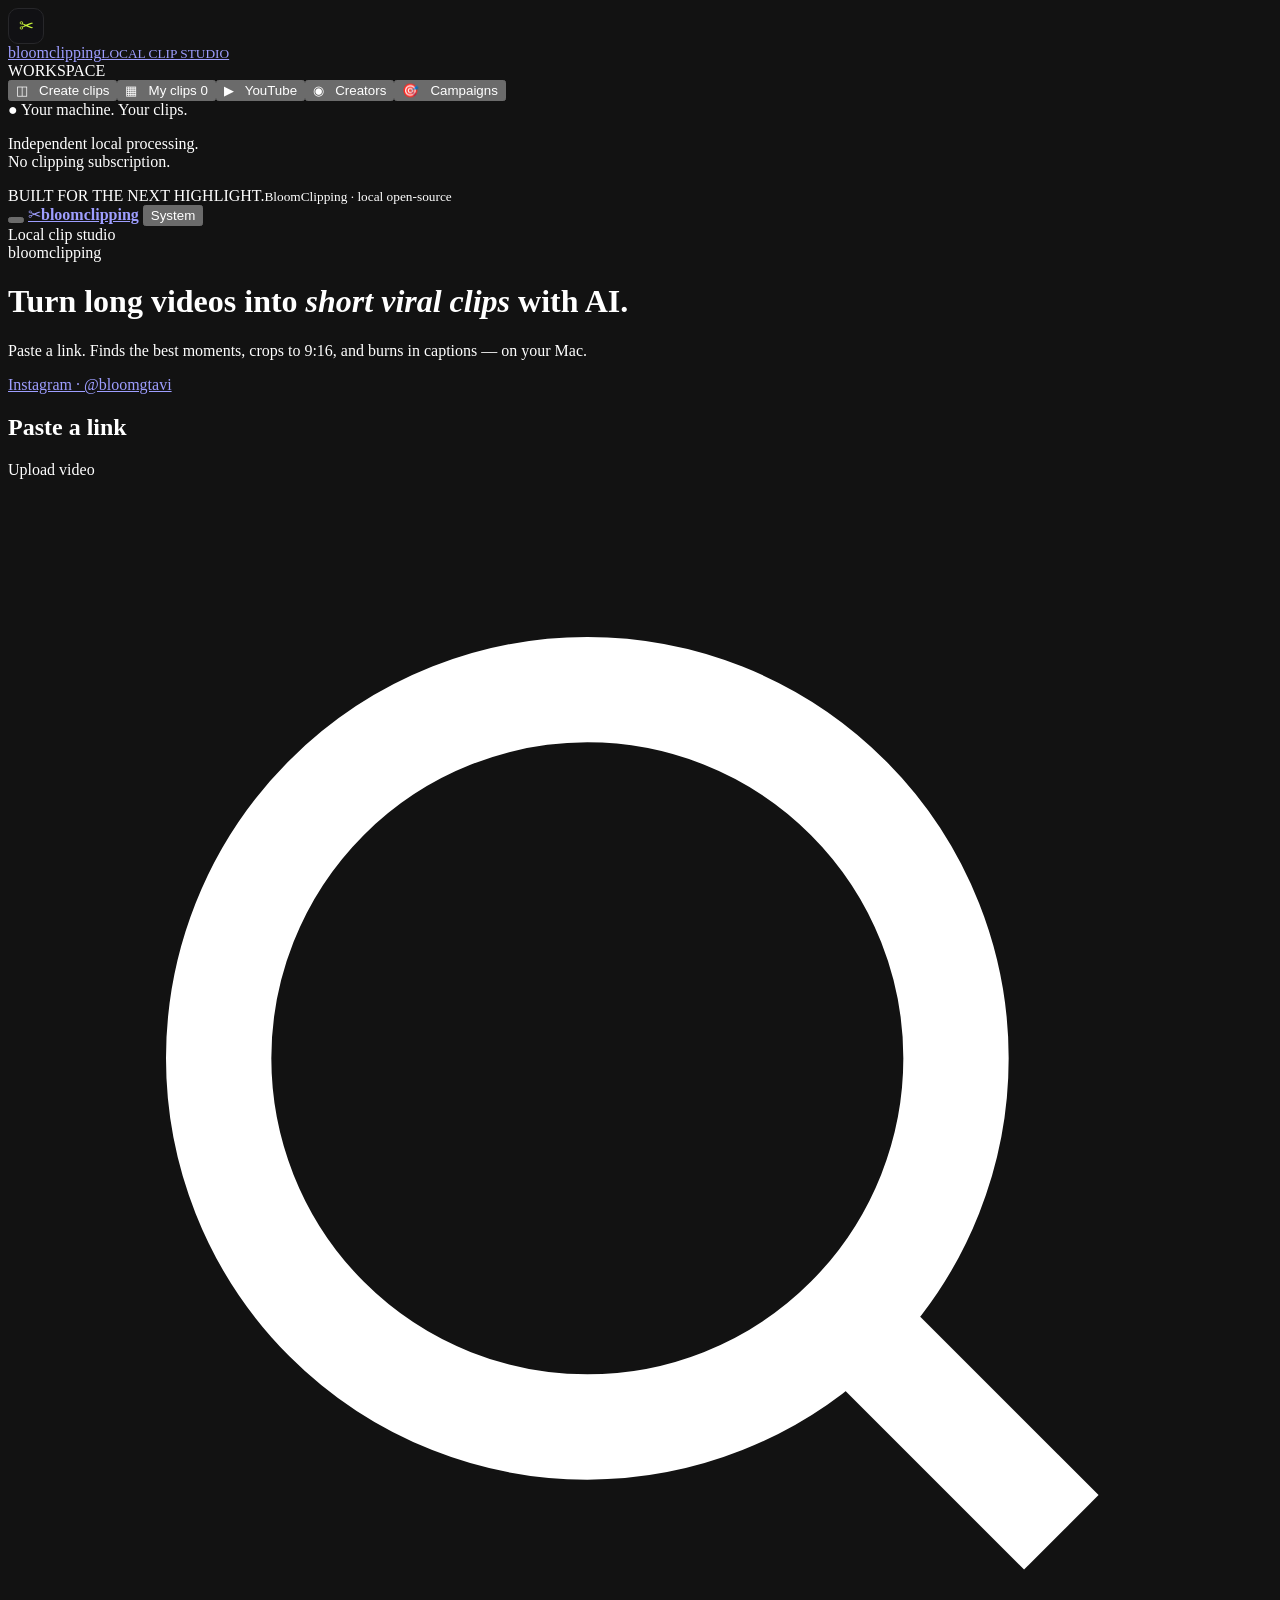
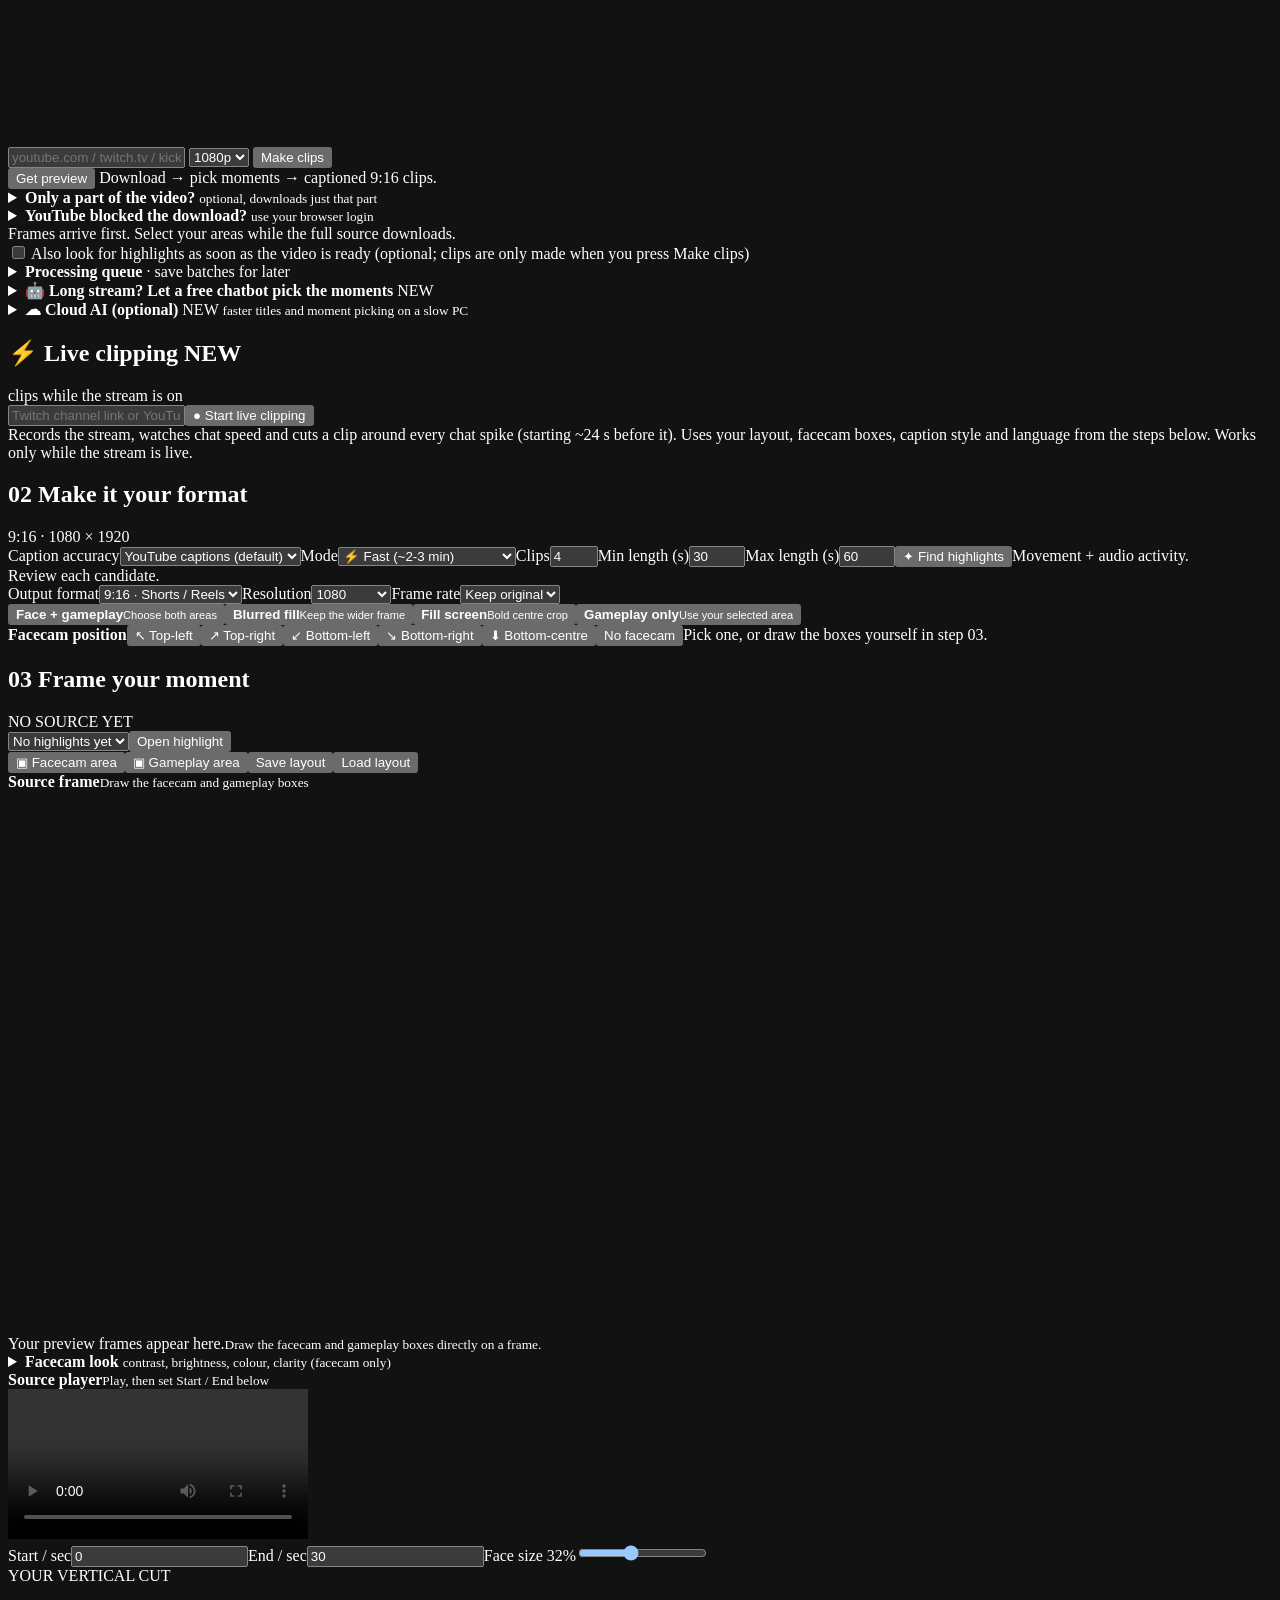
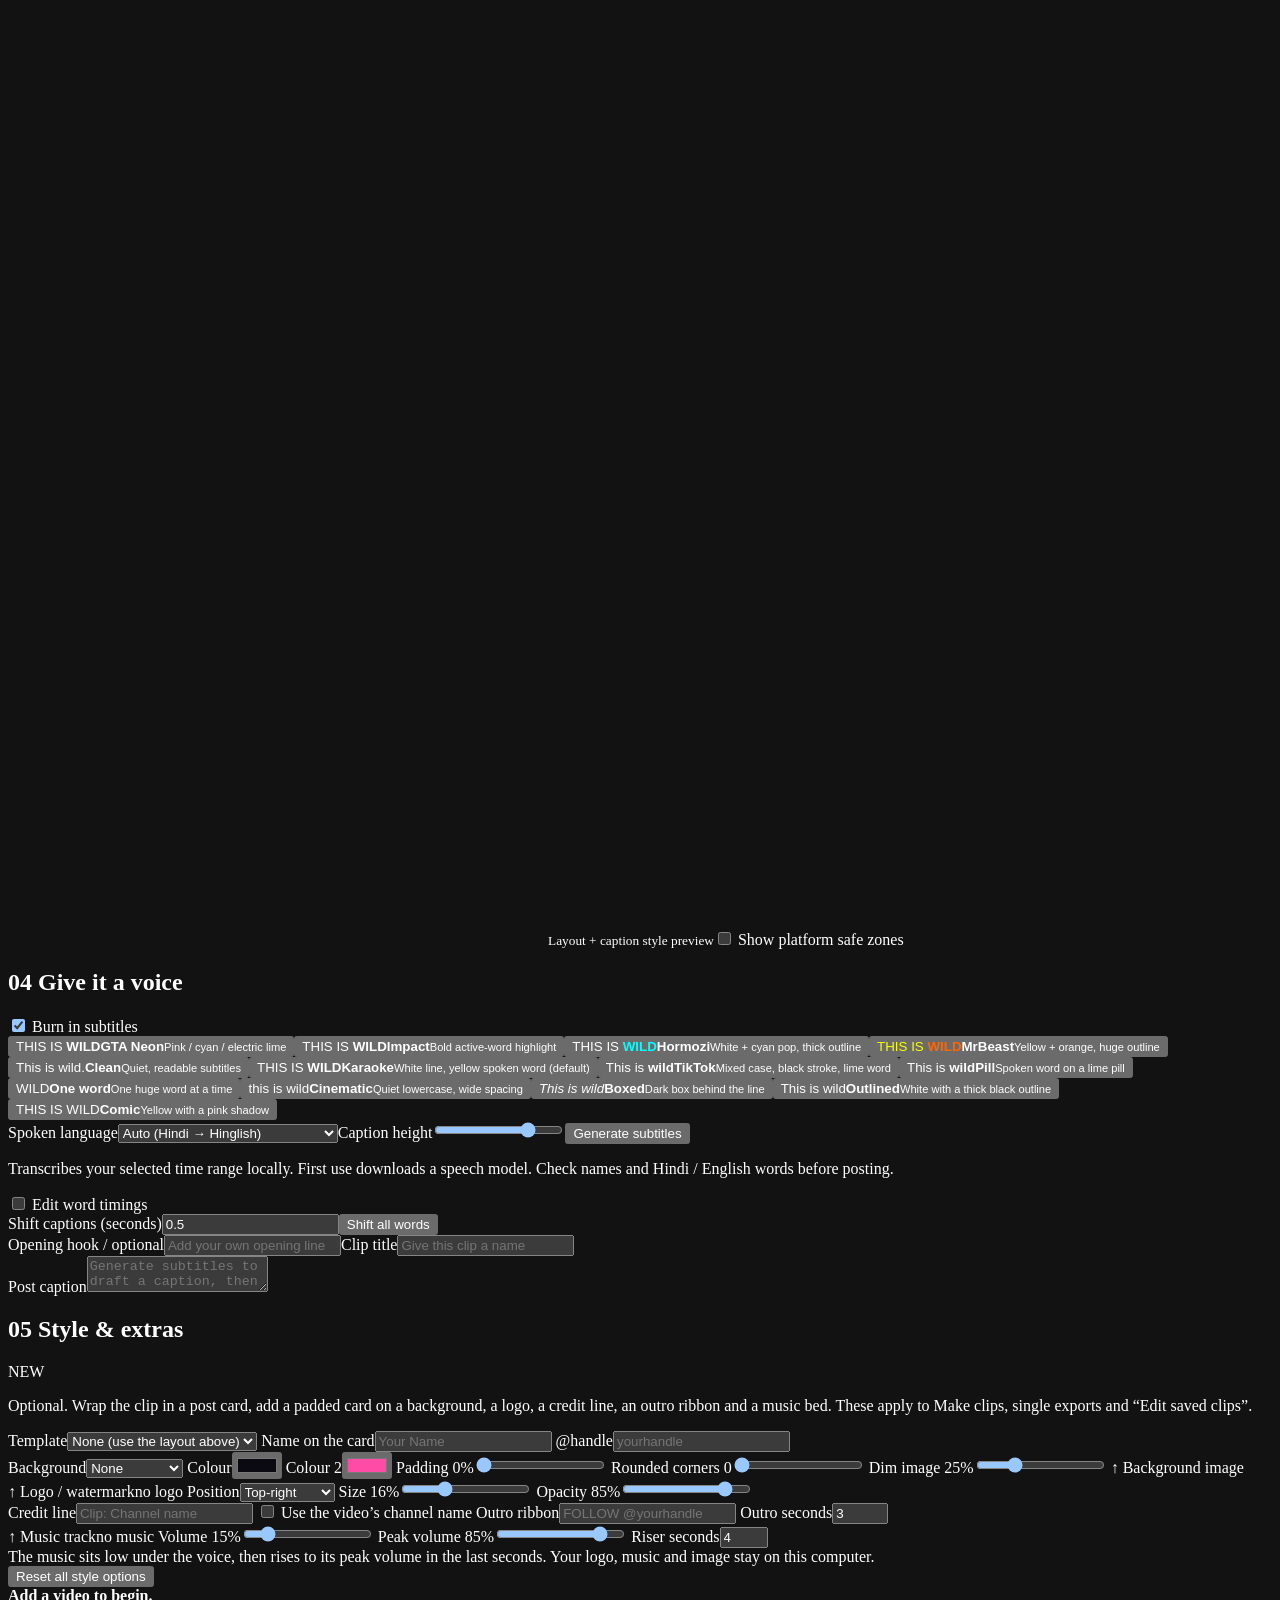
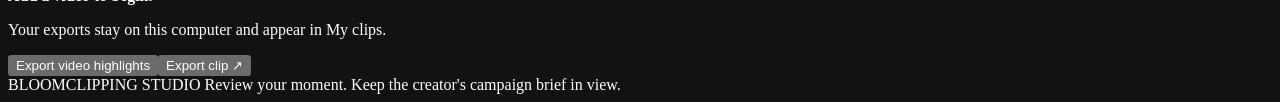
==== index.html @ 0d479e18 "Publish BloomClipping as installable AGPL fork of NeonClipping. Adds one-click/AI install docs, Bloo" ====
<!doctype html><html lang="en"><head><meta charset="utf-8"><meta name="color-scheme" content="dark"><meta name="viewport" content="width=device-width,initial-scale=1"><title>BloomClipping</title><link rel="manifest" href="/app.webmanifest"><meta name="theme-color" content="#b8ff3c"><link rel="stylesheet" href="/assets/style.css?v=20261125-bloom1"><link rel="stylesheet" href="/assets/composer.css?v=20261125-bloom1"><link rel="stylesheet" href="/assets/right-bar.css?v=20261125-bloom1"><link rel="stylesheet" href="/assets/editor.css?v=20261125-bloom1"><link rel="stylesheet" href="/assets/modes.css?v=20261125-bloom1"><link rel="stylesheet" href="/assets/campaigns.css?v=20261125-bloom1"><link rel="stylesheet" href="/assets/youtube-feed.css?v=20261125-bloom1"><link rel="stylesheet" href="/assets/choppity-ui.css?v=20261125-brain4"></head><body>
<div id="nav-backdrop" class="nav-backdrop" hidden></div>
<aside class="sidebar nav-drawer" id="nav-drawer" aria-hidden="true">
<a class="brand" href="/"><span style="display:inline-grid;place-items:center;width:34px;height:34px;border-radius:10px;background:#111114;border:1px solid #27272a;color:#c8f53a;font-size:18px">✂</span> <div>bloomclipping<small>LOCAL CLIP STUDIO</small></div></a><div class="nav-label">WORKSPACE</div><button class="nav active" data-view="editor">◫ &nbsp; Create clips</button><button class="nav" data-view="library">▦ &nbsp; My clips <span id="library-count">0</span></button><button type="button" class="nav" data-view="youtube">&#9654; &nbsp; YouTube <span id="youtube-live-count" hidden></span></button><button type="button" class="nav" data-view="creators">&#9673; &nbsp; Creators</button><button type="button" class="nav" id="side-campaigns" aria-haspopup="dialog">&#127919; &nbsp; Campaigns</button><div class="side-supporters" id="supporters" hidden><div class="nav-label">SUPPORTERS</div><div id="supporters-list" class="supporters-list"></div></div><div class="side-note">● Your machine. Your clips.<p>Independent local processing.<br>No clipping subscription.</p></div><div class="signature">BUILT FOR THE NEXT HIGHLIGHT.<small>BloomClipping · local open-source</small></div>
</aside>
<header class="topbar" id="topbar">
  <button type="button" class="menu-btn" id="menu-btn" aria-label="Open menu" aria-controls="nav-drawer" aria-expanded="false">
    <span></span><span></span><span></span>
  </button>
  <a class="top-brand" href="/"><span class="top-mark">✂</span><b>bloomclipping</b></a>
  <button type="button" class="status-pill" id="status-pill" title="System status">System</button>
</header>
<main><header>
  <div class="eyebrow">Local clip studio</div>
  <div class="brand-hero">bloomclipping</div>
  <div class="top"><h1>Turn long videos into <em>short viral clips</em> with AI.</h1></div>
  <p class="hero-lead">Paste a link. Finds the best moments, crops to 9:16, and burns in captions — on your Mac.</p>
  <a class="ig-handle" href="https://instagram.com/bloomgtavi" target="_blank" rel="noopener noreferrer" aria-label="Instagram @bloomgtavi">Instagram · @bloomgtavi</a>
</header><div class="readiness" id="readiness" role="status" aria-label="System check" hidden></div><section id="editor-view">
<section class="panel import-panel">
<div class="section-head"><h2>Paste a link</h2><label class="upload">Upload video<input id="file" type="file" accept="video/*" hidden></label></div>
<div class="search-rail" role="search">
  <span class="search-ic" aria-hidden="true"><svg viewBox="0 0 24 24" fill="none" stroke="currentColor" stroke-width="2"><circle cx="11" cy="11" r="7"/><path d="M20 20l-3.5-3.5"/></svg></span>
  <input id="url" type="url" placeholder="youtube.com / twitch.tv / kick.com" aria-label="Video link">
  <label class="srcq-chip" title="Download quality"><select id="srcq" aria-label="Download quality"><option value="1080" selected>1080p</option><option value="2160">4K</option><option value="1440">1440p</option><option value="720">720p</option><option value="480">480p</option><option value="360">360p</option></select></label>
  <button class="primary make" id="make">Make clips</button>
</div>
<div class="search-actions">
  <button class="ghost" id="link" type="button">Get preview</button>
  <button id="resume-make" class="secondary" hidden>Resume interrupted batch</button>
  <span class="muted">Download → pick moments → captioned 9:16 clips.</span>
</div>
<div class="make-row" hidden><span class="muted"></span></div><div id="make-results" hidden><div class="progress-track"><div id="make-progress"></div></div><b id="make-status"></b><div id="make-steps"></div><div id="make-overview" class="result-overview" hidden></div><div id="make-grid" class="make-grid"></div></div><details class="lite" id="part-pick"><summary><b>Only a part of the video?</b> <small>optional, downloads just that part</small></summary><div class="controls"><label>From (h:mm:ss)<input id="part-start" type="text" placeholder="0:00:00" inputmode="numeric"></label><label>To (h:mm:ss)<input id="part-end" type="text" placeholder="0:30:00" inputmode="numeric"></label></div><p class="muted">Leave empty to use the whole video. Up to 2 hours at once. Short videos download fast; a part cut from a long video is fetched at about real-time speed (a 30-minute part takes roughly 15 to 20 minutes), so pick only what you need.</p></details><details class="lite" id="yt-login"><summary><b>YouTube blocked the download?</b> <small>use your browser login</small></summary><p class="muted">Sign in to YouTube in your browser, close it, choose it here and press Save, then try again. Firefox works most reliably.</p><div class="controls"><label>Browser<select id="yt-browser"><option value="">Off</option><option value="firefox">Firefox</option><option value="edge">Edge</option><option value="chrome">Chrome</option><option value="brave">Brave</option><option value="opera">Opera</option><option value="vivaldi">Vivaldi</option></select></label><button class="secondary" id="yt-save" type="button">Save</button><span class="muted" id="yt-note"></span></div></details><div class="import-note" id="link-status" role="status">Frames arrive first. Select your areas while the full source downloads.</div><div id="range-pick" class="range-pick" hidden><b id="range-title">Long video</b><p class="muted" id="range-text"></p><div class="controls"><label>From (h:mm:ss)<input id="range-start" type="text" value="0:00:00" inputmode="numeric"></label><label>To (h:mm:ss)<input id="range-end" type="text" value="0:30:00" inputmode="numeric"></label><button class="primary" id="range-go">Import this part ↗</button></div></div><div class="progress-track" hidden id="progress-wrap"><div id="progress"></div></div><div id="frames" class="frames"></div><label class="toggle" style="margin-top:12px"><input id="auto-analyze" type="checkbox"> Also look for highlights as soon as the video is ready (optional; clips are only made when you press Make clips)</label></section><details class="panel" id="queue-panel"><summary><b>Processing queue</b> · save batches for later</summary><p class="muted">Queue video links, pause waiting work, or retry an interrupted job. Running work is kept safe.</p><label>Video links, one per line<textarea id="queue-urls" rows="3" placeholder="https://www.youtube.com/watch?v=..."></textarea></label><div class="controls"><label>Start after (optional)<input id="queue-time" type="datetime-local"></label><button class="secondary" id="queue-add">Add videos to queue</button><button id="queue-pause">Pause queue</button><button id="queue-refresh">Refresh queue</button></div><div id="queue-list"></div></details>
<details class="panel" id="ai-panel"><summary><b>🤖 Long stream? Let a free chatbot pick the moments</b> <span class="pill">NEW</span></summary>
<p class="muted">A chatbot given a 9-hour transcript only really reads the start. So: split the transcript into small parts, paste each part into any free chatbot (Gemini, ChatGPT, Claude…), paste its answers back here, and BloomClipping downloads only those sections and makes the clips. Needs a YouTube video with captions. Nothing is sent anywhere by BloomClipping.</p>
<div class="url-row"><input id="ai-url" type="text" placeholder="YouTube video link (a finished stream or video)"><button class="primary" id="ai-split">1 · Split into parts</button></div>
<div class="controls"><label>Parts (blank = automatic)<input id="ai-parts" type="number" min="1" max="40" placeholder="auto"></label><label>Moments per part<input id="ai-per" type="number" min="1" max="10" value="3"></label></div>
<div class="muted" id="ai-status"></div>
<div id="ai-list"></div>
<h3 style="margin-top:16px">2 · Paste the chatbot answers (all parts together is fine)</h3>
<textarea id="ai-answers" rows="6" placeholder='[{"start":"00:12:30","end":"00:13:10","title":"Plane crash","hook":"bhai plane gir gaya"}] … or lines like 12:30-13:10 Plane crash'></textarea>
<div class="controls"><button class="secondary" id="ai-read">Read the answers</button><button class="primary" id="ai-make" disabled>3 · Make clips from these moments</button></div>
<div id="ai-moments"></div></details>
<details class="panel" id="llm-panel"><summary><b>☁ Cloud AI (optional)</b> <span class="pill">NEW</span> <small>faster titles and moment picking on a slow PC</small></summary>
<p class="muted">Use any OpenAI-compatible provider (Groq, OpenRouter, Gemini, OpenAI, LM Studio). When this is on, only the <b>text</b> of a candidate clip (its transcript lines) is sent to your provider. Your video, audio and frames never leave this PC. The key stays in <code>data/llm.json</code> on this computer. Off by default.</p>
<div class="controls"><label>Provider<select id="llm-preset"><option value="">Custom</option></select></label>
<label>Address<input id="llm-url" type="text" placeholder="https://api.groq.com/openai/v1"></label>
<label>Model<input id="llm-model" type="text" placeholder="llama-3.3-70b-versatile"></label>
<label>API key<input id="llm-key" type="password" autocomplete="off" placeholder="paste key (kept hidden)"></label></div>
<div class="controls"><label class="check"><input id="llm-on" type="checkbox"> Use Cloud AI instead of Ollama</label>
<button class="primary" id="llm-save" type="button">Save</button><button class="secondary" id="llm-test" type="button">Test connection</button><button class="secondary" id="llm-forget" type="button">Forget key</button>
<span class="muted" id="llm-note"></span></div></details>

<section class="panel live-panel" id="live-panel"><div class="section-head"><h2>⚡ Live clipping <span class="pill">NEW</span></h2><span class="muted">clips while the stream is on</span></div><div class="url-row"><input id="live-url" type="text" placeholder="Twitch channel link or YouTube Live link"><button class="primary" id="live-start">● Start live clipping</button></div><div class="import-note">Records the stream, watches chat speed and cuts a clip around every chat spike (starting ~24 s before it). Uses your layout, facecam boxes, caption style and language from the steps below. Works only while the stream is live.</div><div id="live-box" hidden><div class="live-stats" id="live-stats"></div><div class="live-actions"><button class="secondary" id="live-now">✂ Clip the last 30 s now</button><button class="secondary" id="live-stop">■ Stop</button></div><div id="live-grid" class="make-grid"></div></div></section>
<section class="panel"><div class="section-head"><h2><span class="step">02</span> Make it your format</h2><span class="muted">9:16 · 1080 × 1920</span></div><div class="controls"><label>Caption accuracy<select id="accurate"><option value="fast" selected>YouTube captions (default)</option><option value="best">Best Hindi: large-v3 (slow)</option></select></label><label>Mode<select id="mode"><option value="fast">⚡ Fast (~2-3 min)</option><option value="deep">🔬 Deep (slower, smarter)</option></select></label><label>Clips<input id="count" type="number" min="1" max="12" value="4"></label><label>Min length (s)<input id="minlen" type="number" min="5" max="120" value="30"></label><label>Max length (s)<input id="length" type="number" min="10" max="180" value="60"></label><button class="secondary" id="analyze">✦ Find highlights</button><span class="muted">Movement + audio activity.<br>Review each candidate.</span></div><div class="controls output-controls"><label>Output format<select id="aspect"><option value="vertical">9:16 · Shorts / Reels</option><option value="square">1:1 · Square</option><option value="portrait">4:5 · Feed</option><option value="threefour">3:4 · Portrait</option><option value="landscape">16:9 · YouTube</option></select></label><label>Resolution<select id="resolution"><option value="720">720</option><option value="1080" selected>1080</option><option value="2160">2160 · 4K</option></select></label><label>Frame rate<select id="fps"><option value="0">Keep original</option><option value="24">24 fps</option><option value="30">30 fps</option><option value="60">60 fps</option></select></label></div><div class="layout-grid" id="layouts"><button class="choice active" data-layout="stack"><span class="mini stack-mini"><i></i><i></i></span><b>Face + gameplay</b><small>Choose both areas</small></button><button class="choice" data-layout="blur"><span class="mini blur-mini"><i></i></span><b>Blurred fill</b><small>Keep the wider frame</small></button><button class="choice" data-layout="fill"><span class="mini fill-mini"><i></i></span><b>Fill screen</b><small>Bold centre crop</small></button><button class="choice" data-layout="game"><span class="mini game-mini"><i></i></span><b>Gameplay only</b><small>Use your selected area</small></button></div><div class="preset-row"><b>Facecam position</b><button class="chip" data-preset="tl">↖ Top-left</button><button class="chip" data-preset="tr">↗ Top-right</button><button class="chip" data-preset="bl">↙ Bottom-left</button><button class="chip" data-preset="br">↘ Bottom-right</button><button class="chip" data-preset="bc">⬇ Bottom-centre</button><button class="chip" data-preset="none">No facecam</button><span class="muted" id="preset-note">Pick one, or draw the boxes yourself in step 03.</span></div></section>
<section class="panel"><div class="section-head"><h2><span class="step">03</span> Frame your moment</h2><span class="pill" id="source-mode">NO SOURCE YET</span></div><div class="candidate-row"><select id="recent"><option>No highlights yet</option></select><button id="import">Open highlight</button></div><div class="workspace"><div class="source-side"><div class="toolbar"><button id="cam" class="active">▣ Facecam area</button><button id="game">▣ Gameplay area</button><button id="save">Save layout</button><button id="load">Load layout</button></div><div class="side-head"><b>Source frame</b><small>Draw the facecam and gameplay boxes</small></div><div class="canvas-wrap"><canvas id="source" width="960" height="540"></canvas><div id="empty-source">Your preview frames appear here.<small>Draw the facecam and gameplay boxes directly on a frame.</small></div></div><details class="cam-look" id="cam-look"><summary><b>Facecam look</b> <small>contrast, brightness, colour, clarity (facecam only)</small></summary><div class="controls"><label>Contrast <output id="cam-contrast-o">1.00</output><input id="cam-contrast" type="range" min="0.5" max="2" step="0.05" value="1"></label><label>Brightness <output id="cam-brightness-o">0.00</output><input id="cam-brightness" type="range" min="-0.3" max="0.3" step="0.02" value="0"></label><label>Colour <output id="cam-saturation-o">1.00</output><input id="cam-saturation" type="range" min="0" max="2" step="0.05" value="1"></label><label>Clarity <output id="cam-clarity-o">0.00</output><input id="cam-clarity" type="range" min="0" max="1.5" step="0.05" value="0"></label><button class="secondary" id="cam-reset" type="button">Reset</button></div></details><div class="player-card"><div class="player-head"><b>Source player</b><small>Play, then set Start / End below</small></div><video id="video" controls preload="metadata"></video><div class="range-row"><label>Start / sec<input id="start" type="number" value="0" min="0" step=".1"></label><label>End / sec<input id="end" type="number" value="30" min="0" step=".1"></label><label id="height-control">Face size <span id="height-value">32%</span><input id="top" type="range" min="20" max="50" value="32"></label></div></div></div><aside class="preview-side"><div class="eyebrow">YOUR VERTICAL CUT</div><canvas id="preview" width="540" height="960"></canvas><small>Layout + caption style preview</small><label class="toggle"><input id="safe-zones" type="checkbox"> Show platform safe zones</label></aside></div></section>
<section class="panel"><div class="section-head"><h2><span class="step">04</span> Give it a voice</h2><label class="toggle"><input id="captions" type="checkbox" checked> Burn in subtitles</label></div><div class="caption-styles"><button class="caption-choice gta" data-style="gta"><span>THIS IS <strong>WILD</strong></span><b>GTA Neon</b><small>Pink / cyan / electric lime</small></button><button class="caption-choice bold" data-style="bold"><span>THIS IS <strong>WILD</strong></span><b>Impact</b><small>Bold active-word highlight</small></button><button class="caption-choice hormozi" data-style="hormozi"><span>THIS IS <strong style="color:#00ffff">WILD</strong></span><b>Hormozi</b><small>White + cyan pop, thick outline</small></button><button class="caption-choice mrbeast" data-style="mrbeast"><span style="color:#ffff00">THIS IS <strong style="color:#ff6600">WILD</strong></span><b>MrBeast</b><small>Yellow + orange, huge outline</small></button><button class="caption-choice clean" data-style="clean"><span>This is wild.</span><b>Clean</b><small>Quiet, readable subtitles</small></button><button class="caption-choice active cs-karaoke" data-style="karaoke"><span>THIS IS <strong>WILD</strong></span><b>Karaoke</b><small>White line, yellow spoken word (default)</small></button><button class="caption-choice cs-tiktok" data-style="tiktok"><span>This is <strong>wild</strong></span><b>TikTok</b><small>Mixed case, black stroke, lime word</small></button><button class="caption-choice cs-pill" data-style="pill"><span>This is <strong>wild</strong></span><b>Pill</b><small>Spoken word on a lime pill</small></button><button class="caption-choice cs-oneword" data-style="oneword"><span>WILD</span><b>One word</b><small>One huge word at a time</small></button><button class="caption-choice cs-cine" data-style="cine"><span>this is wild</span><b>Cinematic</b><small>Quiet lowercase, wide spacing</small></button><button class="caption-choice cs-boxed" data-style="boxed"><span><em>This is wild</em></span><b>Boxed</b><small>Dark box behind the line</small></button><button class="caption-choice cs-outlined" data-style="outlined"><span>This is wild</span><b>Outlined</b><small>White with a thick black outline</small></button><button class="caption-choice cs-comic" data-style="comic"><span>THIS IS WILD</span><b>Comic</b><small>Yellow with a pink shadow</small></button></div><div class="controls"><label>Spoken language<select id="language"><option value="">Auto (Hindi → Hinglish)</option><option value="hinglish">Hinglish (Hindi in English letters)</option><option value="hi">हिंदी (Devanagari)</option><option value="en">English</option><optgroup label="More languages (captions use your installed fonts)"><option value="ur">Urdu · اردو</option><option value="bn">Bengali · বাংলা</option><option value="ta">Tamil · தமிழ்</option><option value="te">Telugu · తెలుగు</option><option value="mr">Marathi · मराठी</option><option value="gu">Gujarati · ગુજરાતી</option><option value="kn">Kannada · ಕನ್ನಡ</option><option value="ml">Malayalam · മലയാളം</option><option value="pa">Punjabi · ਪੰਜਾਬੀ</option><option value="ne">Nepali · नेपाली</option><option value="si">Sinhala · සිංහල</option><option value="ar">Arabic · العربية</option><option value="fa">Persian · فارسی</option><option value="he">Hebrew · עברית</option><option value="tr">Turkish · Türkçe</option><option value="ru">Russian · Русский</option><option value="uk">Ukrainian · Українська</option><option value="pl">Polish · Polski</option><option value="cs">Czech · Čeština</option><option value="sk">Slovak · Slovenčina</option><option value="hu">Hungarian · Magyar</option><option value="ro">Romanian · Română</option><option value="bg">Bulgarian · Български</option><option value="sr">Serbian · Српски</option><option value="hr">Croatian · Hrvatski</option><option value="el">Greek · Ελληνικά</option><option value="de">German · Deutsch</option><option value="fr">French · Français</option><option value="es">Spanish · Español</option><option value="pt">Portuguese · Português</option><option value="it">Italian · Italiano</option><option value="nl">Dutch · Nederlands</option><option value="ca">Catalan · Català</option><option value="sv">Swedish · Svenska</option><option value="da">Danish · Dansk</option><option value="no">Norwegian · Norsk</option><option value="fi">Finnish · Suomi</option><option value="is">Icelandic · Íslenska</option><option value="id">Indonesian · Bahasa Indonesia</option><option value="ms">Malay · Bahasa Melayu</option><option value="tl">Filipino · Tagalog</option><option value="vi">Vietnamese · Tiếng Việt</option><option value="th">Thai · ไทย</option><option value="zh">Chinese · 中文</option><option value="ja">Japanese · 日本語</option><option value="ko">Korean · 한국어</option><option value="sw">Swahili · Kiswahili</option><option value="af">Afrikaans · Afrikaans</option><option value="am">Amharic · አማርኛ</option><option value="az">Azerbaijani · Azərbaycan</option></optgroup></select></label><label>Caption height<input id="caption-y" type="range" min="500" max="1750" value="1450"></label><button id="transcribe" class="secondary">Generate subtitles</button></div><p class="muted">Transcribes your selected time range locally. First use downloads a speech model. Check names and Hindi / English words before posting.</p><label class="toggle"><input id="timing-editor" type="checkbox"> Edit word timings</label><div class="controls"><label>Shift captions (seconds)<input id="caption-shift" type="number" step="0.1" value="0.5"></label><button id="shift-captions">Shift all words</button></div><div id="words" class="word-editor"></div><div class="copy-grid"><label>Opening hook / optional<input id="hook" placeholder="Add your own opening line" maxlength="65"></label><label>Clip title<input id="clip-title" placeholder="Give this clip a name"></label></div><label>Post caption<textarea id="post-caption" rows="2" placeholder="Generate subtitles to draft a caption, then edit it in your voice."></textarea></label></section>
<section class="panel" id="style-panel"><div class="section-head"><h2><span class="step">05</span> Style &amp; extras</h2><span class="pill">NEW</span></div>
<p class="muted">Optional. Wrap the clip in a post card, add a padded card on a background, a logo, a credit line, an outro ribbon and a music bed. These apply to Make clips, single exports and “Edit saved clips”.</p>
<div class="controls">
<label>Template<select id="st-template"><option value="none">None (use the layout above)</option><option value="x_light">X post · light</option><option value="x_dark">X post · dark</option><option value="tiktok_hook">TikTok hook</option><option value="breaking_news">Breaking news</option></select></label>
<label>Name on the card<input id="st-tpl-name" type="text" maxlength="28" placeholder="Your Name"></label>
<label>@handle<input id="st-tpl-handle" type="text" maxlength="28" placeholder="yourhandle"></label>
</div>
<div class="controls">
<label>Background<select id="st-bg-mode"><option value="none">None</option><option value="blur">Blurred copy</option><option value="color">Colour</option><option value="gradient">Gradient</option><option value="image">My image</option></select></label>
<label>Colour<input id="st-bg-color" type="color" value="#0b0912"></label>
<label>Colour 2<input id="st-bg-color2" type="color" value="#ff4ba5"></label>
<label><span>Padding <output id="st-padding-o">0</output>%</span><input id="st-padding" type="range" min="0" max="25" value="0"></label>
<label><span>Rounded corners <output id="st-radius-o">0</output></span><input id="st-radius" type="range" min="0" max="80" value="0"></label>
<label><span>Dim image <output id="st-dim-o">25</output>%</span><input id="st-bg-dim" type="range" min="0" max="90" value="25"></label>
<label class="upload">↑ Background image<input id="st-bg-file" type="file" accept="image/*" hidden></label><span class="muted" id="st-bg-name"></span>
</div>
<div class="controls">
<label class="upload">↑ Logo / watermark<input id="st-wm-file" type="file" accept="image/*" hidden></label><span class="muted" id="st-wm-name">no logo</span>
<label>Position<select id="st-wm-pos"><option value="tr">Top-right</option><option value="tl">Top-left</option><option value="br">Bottom-right</option><option value="bl">Bottom-left</option></select></label>
<label><span>Size <output id="st-wm-size-o">16</output>%</span><input id="st-wm-size" type="range" min="5" max="40" value="16"></label>
<label><span>Opacity <output id="st-wm-op-o">85</output>%</span><input id="st-wm-opacity" type="range" min="10" max="100" value="85"></label>
</div>
<div class="controls">
<label>Credit line<input id="st-credit" type="text" maxlength="60" placeholder="Clip: Channel name"></label>
<label class="check"><input id="st-credit-auto" type="checkbox"> Use the video’s channel name</label>
<label>Outro ribbon<input id="st-outro" type="text" maxlength="40" placeholder="FOLLOW @yourhandle"></label>
<label>Outro seconds<input id="st-outro-sec" type="number" min="1.5" max="8" step=".5" value="3"></label>
</div>
<div class="controls">
<label class="upload">↑ Music track<input id="st-music-file" type="file" accept="audio/*" hidden></label><span class="muted" id="st-music-name">no music</span>
<label><span>Volume <output id="st-mv-o">15</output>%</span><input id="st-music-vol" type="range" min="0" max="100" value="15"></label>
<label><span>Peak volume <output id="st-mp-o">85</output>%</span><input id="st-music-peak" type="range" min="0" max="100" value="85"></label>
<label>Riser seconds<input id="st-music-riser" type="number" min="1" max="15" step="1" value="4"></label>
</div>
<div class="import-note">The music sits low under the voice, then rises to its peak volume in the last seconds. Your logo, music and image stay on this computer.</div>
<div class="controls"><button class="secondary" id="st-reset">Reset all style options</button></div></section>
<section class="panel" id="saved-edit" hidden><h2>Edit saved clips</h2><h3 style="margin-top:18px">Speaker position &amp; shape · 11 layouts</h3><div id="edit-layouts" class="layout-grid"></div><label>Speaker size<input id="edit-top" type="range" min="20" max="50" value="32"></label><p class="muted">Reuse the saved video, selected moments and subtitle timings. Only the final MP4 is exported again. <b>To cut the clip shorter</b> (for example to remove a spoken part), change <b>Start / End</b> above and press <b>Only this clip</b>; the subtitles move with the cut. Each clip keeps its own transcript.</p><div class="controls" style="margin-top:14px"><button class="primary" id="apply-video">Apply to all clips of this video</button><button class="secondary" id="apply-one">Only this clip</button><button id="download-bundle">Download video’s clips ZIP</button><a id="bundle-link" hidden download>Download ZIP</a></div></section><section class="export-bar"><div><b id="status" role="status">Add a video to begin.</b><p id="detail">Your exports stay on this computer and appear in My clips.</p></div><button id="batch">Export video highlights</button><button class="primary" id="export">Export clip ↗</button><a id="download" class="download" hidden download="neoncut-clip.mp4">↓ Download MP4</a><a id="srt" hidden>↓ Subtitles SRT</a><a id="vtt" hidden>↓ WebVTT</a></section></section>
<section id="library-view" hidden><section class="library-heading"><h2>Your clips, <em>ready to go.</em></h2><button id="refresh-library">Refresh library</button></section><p class="muted">Finished exports stay in the studio's data folder. Download an MP4 to keep or share it.</p><details class="panel" id="timeline-studio"><summary><b>Timeline studio</b> · assemble a cut</summary>
<div class="controls"><label>Source<select id="studio-source"></select></label><button id="studio-refresh">Refresh sources</button><button id="studio-add">Add to timeline</button></div>
<label>Add local B-roll or another source<input type="file" id="studio-file" accept="video/*"></label><div class="controls"><label>Pexels B-roll search<input id="studio-stock-query" maxlength="120"></label><button id="studio-search">Search footage</button></div><div id="studio-stock"></div><div id="studio-monitor" style="position:relative;width:min(100%,202.5px);aspect-ratio:9/16;max-height:360px;margin:12px auto;overflow:hidden;background:#151515"><video id="studio-player" playsinline style="position:absolute;max-width:none;max-height:none"></video><video id="studio-overlay" playsinline muted hidden style="position:absolute;max-width:none;max-height:none"></video></div><label>Segment playhead<input id="studio-seek" type="range" step="0.01" value="0"></label><div class="controls"><button id="studio-play">Play segment</button><button id="studio-split">Split at playhead</button></div><div id="studio-cuts"></div><div class="controls"><button id="studio-undo">Undo</button><button id="studio-redo">Redo</button></div>
<div class="controls"><label>Workflow<select id="studio-mode"><option value="edit">Edit by instruction</option><option value="series">Numbered series</option><option value="topic">Topic picks</option><option value="recap">Recap</option><option value="trailer">Trailer</option><option value="speaker">Track interview speaker (visual estimate)</option><option value="filler">Remove spoken um / uh</option><option value="beats">Emphasize dialogue beats</option></select></label><label>Instruction or topic<input id="studio-prompt" maxlength="600"></label><button id="studio-transcript">Prepare transcript</button><button id="studio-plan">Plan selected segment</button></div>
<p class="muted">AI workflows send the selected transcript and instruction to your configured text model. For B-roll, select a second source before planning.</p><label>Music bed (ducks under speech)<input type="file" id="studio-music" accept="audio/*"></label><button id="studio-clear-music">Remove music</button><label>Export title<input id="studio-title" value="Timeline edit" maxlength="150"></label><div class="controls"><button id="studio-export" class="primary">Render and review MP4</button><button id="studio-parts">Export segments as numbered parts</button></div><p role="status" id="studio-note"></p><div id="studio-results"></div></details><details class="panel" id="social-panel"><summary><b>Publish a clip</b> · connected accounts</summary>
<p class="muted">Connect through your platform developer app. Credentials are kept on this computer. Scheduled posts run when BloomClipping and its queue are running.</p>
<div class="controls"><label>Export<select id="social-clip"></select></label><label>Platform<select id="social-platform"><option value="youtube">YouTube</option><option value="instagram">Instagram</option><option value="tiktok">TikTok</option></select></label><button id="social-connect">Connect account</button><button id="social-account">Check account</button><span id="social-name"></span></div>
<details><summary>Finish a custom redirect or disconnect</summary><label>Returned callback URL<input type="password" id="social-callback" autocomplete="off"></label><button id="social-finish">Finish connection</button><button id="social-disconnect">Forget saved connection</button></details><label>Title or caption<input id="social-title" maxlength="2200"></label><div class="controls"><label>Visibility<select id="social-privacy"></select></label><label>Schedule (local time, optional)<input type="datetime-local" id="social-when"></label></div>
<label hidden id="social-ig">HTTPS URL of this exact Reel<input id="social-url" type="url"></label><div hidden id="social-tt"><label><input id="social-brand" type="checkbox">Promotes my brand</label><label><input id="social-paid" type="checkbox">Paid partnership</label><p>Comments, duets and stitches are disabled for this upload.</p></div>
<div class="controls"><label>Minutes between posts<input id="social-gap" type="number" min="0" max="1440" step="1" value="0"></label><label>Daily post limit (0 = off)<input id="social-cap" type="number" min="0" max="24" step="1" value="0"></label></div><button id="social-send" disabled>Save post draft</button><p role="status" id="social-note"></p><p id="social-summary"></p><div id="social-history"></div></details><div id="library" class="library-grid"></div></section><footer>BLOOMCLIPPING STUDIO <span>Review your moment. Keep the creator's campaign brief in view.</span></footer><section id="youtube-view" hidden aria-labelledby="youtube-title">
  <header class="youtube-feed-head">
    <div><h2 id="youtube-title">YouTube</h2><p>Gaming creators, live streams and recent uploads.</p></div>
    <span id="youtube-refresh-note" role="status">Checking YouTube&hellip;</span>
    <label>Channels <select id="youtube-scope"><option value="all">All creators</option><option value="saved">My creators</option></select></label>
  </header>
  <p id="youtube-feed-status" class="youtube-feed-status" role="status"></p>
  <section class="youtube-feed-section" aria-labelledby="youtube-live-title">
    <div class="youtube-section-head"><h3 id="youtube-live-title"><span class="youtube-dot" aria-hidden="true">&#9679;</span>Live now</h3></div>
    <div class="youtube-card-grid" id="youtube-live"></div>
  </section>
  <section class="youtube-feed-section" aria-labelledby="youtube-videos-title">
    <div class="youtube-section-head"><h3 id="youtube-videos-title">Recent videos</h3>
      <label>Sort by <select id="youtube-sort"><option value="popular">Views per day</option><option value="latest">Newest</option></select></label>
    </div>
    <div class="youtube-card-grid" id="youtube-videos"></div>
  </section>
</section>
<section id="creators-view" hidden aria-labelledby="creators-title">
  <header class="youtube-feed-head">
    <div><h2 id="creators-title">Creators</h2><p>Watch creators and clip their streams automatically.</p></div>
    <button type="button" id="creators-browse" class="mini-btn">Browse YouTube</button>
  </header>
  <section class="panel creators-panel">
    <label for="creator-url">YouTube or Twitch channel link</label>
    <div class="url-row">
      <input id="creator-url" type="text" placeholder="youtube.com/@creator, twitch.tv/creator or Twitch name">
      <button type="button" class="primary" id="creator-add">Add creator</button>
    </div>
    <p class="import-note">Creators added here start with auto-clipping enabled. Change the switch on any creator below. BloomClipping can record one live stream at a time while the app is running.</p>
    <p id="creator-note" class="muted" role="status"></p>
    <div id="creator-list"></div>
  </section>
</section>
</main><script src="/assets/app.js?v=20261125-brain2"></script>
<script src="/assets/extras.js?v=20261124-time1"></script><script src="/assets/transcripts.js?v=20261121-src6"></script><script src="/assets/vision.js?v=20261121-src6"></script><script src="/assets/studio.js?v=20261124-2"></script><script src="/assets/composer.js?v=20261125-brain1"></script><script src="/assets/sidebar.js?v=20261125-brain2"></script><script src="/assets/library.js?v=20261124-r11"></script><script src="/assets/capdraw.js?v=20261124-r21"></script><script src="/assets/right-bar.js?v=20261124-r25"></script><script src="/assets/editor.js?v=20261124-r32"></script><script src="/assets/modes.js?v=20261125-shell2"></script><script src="/assets/campaigns.js?v=20261125-bloom1"></script><script src="/assets/youtube-feed.js?v=20261124-r2"></script></body></html>
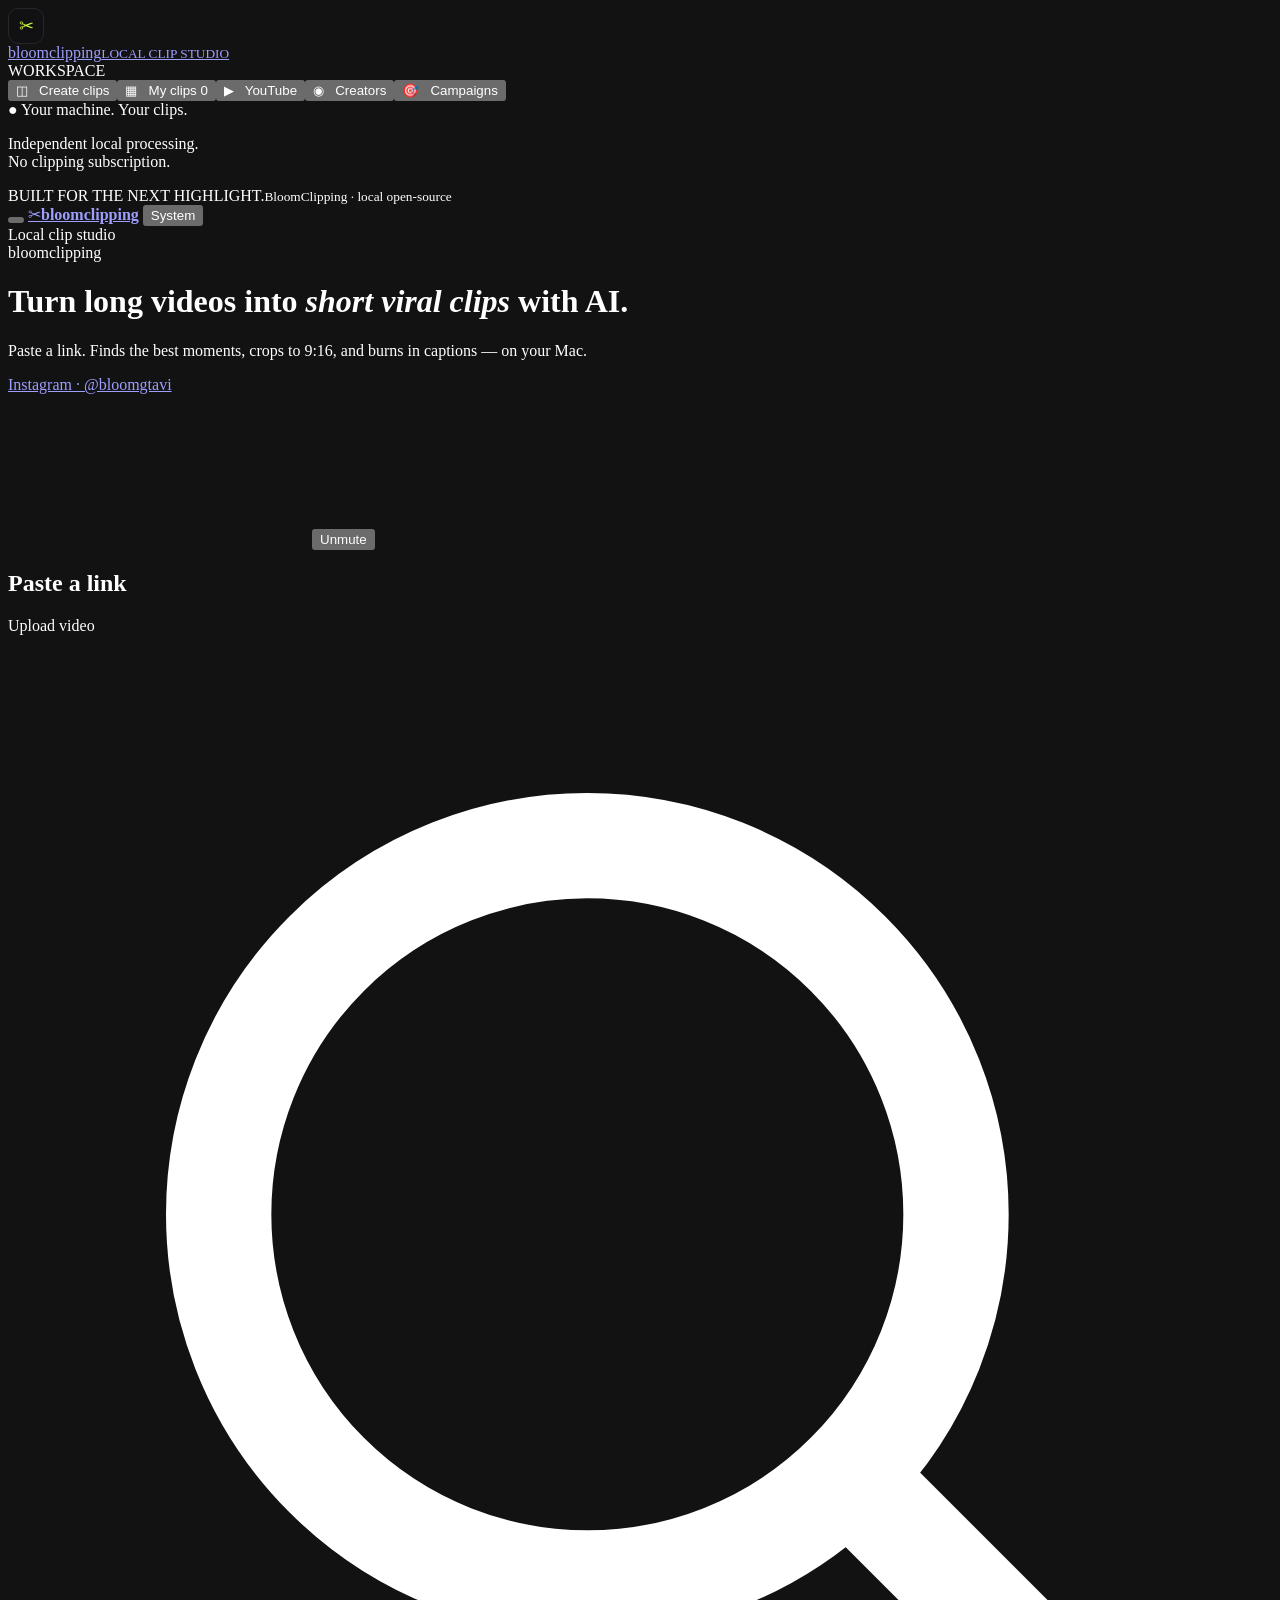
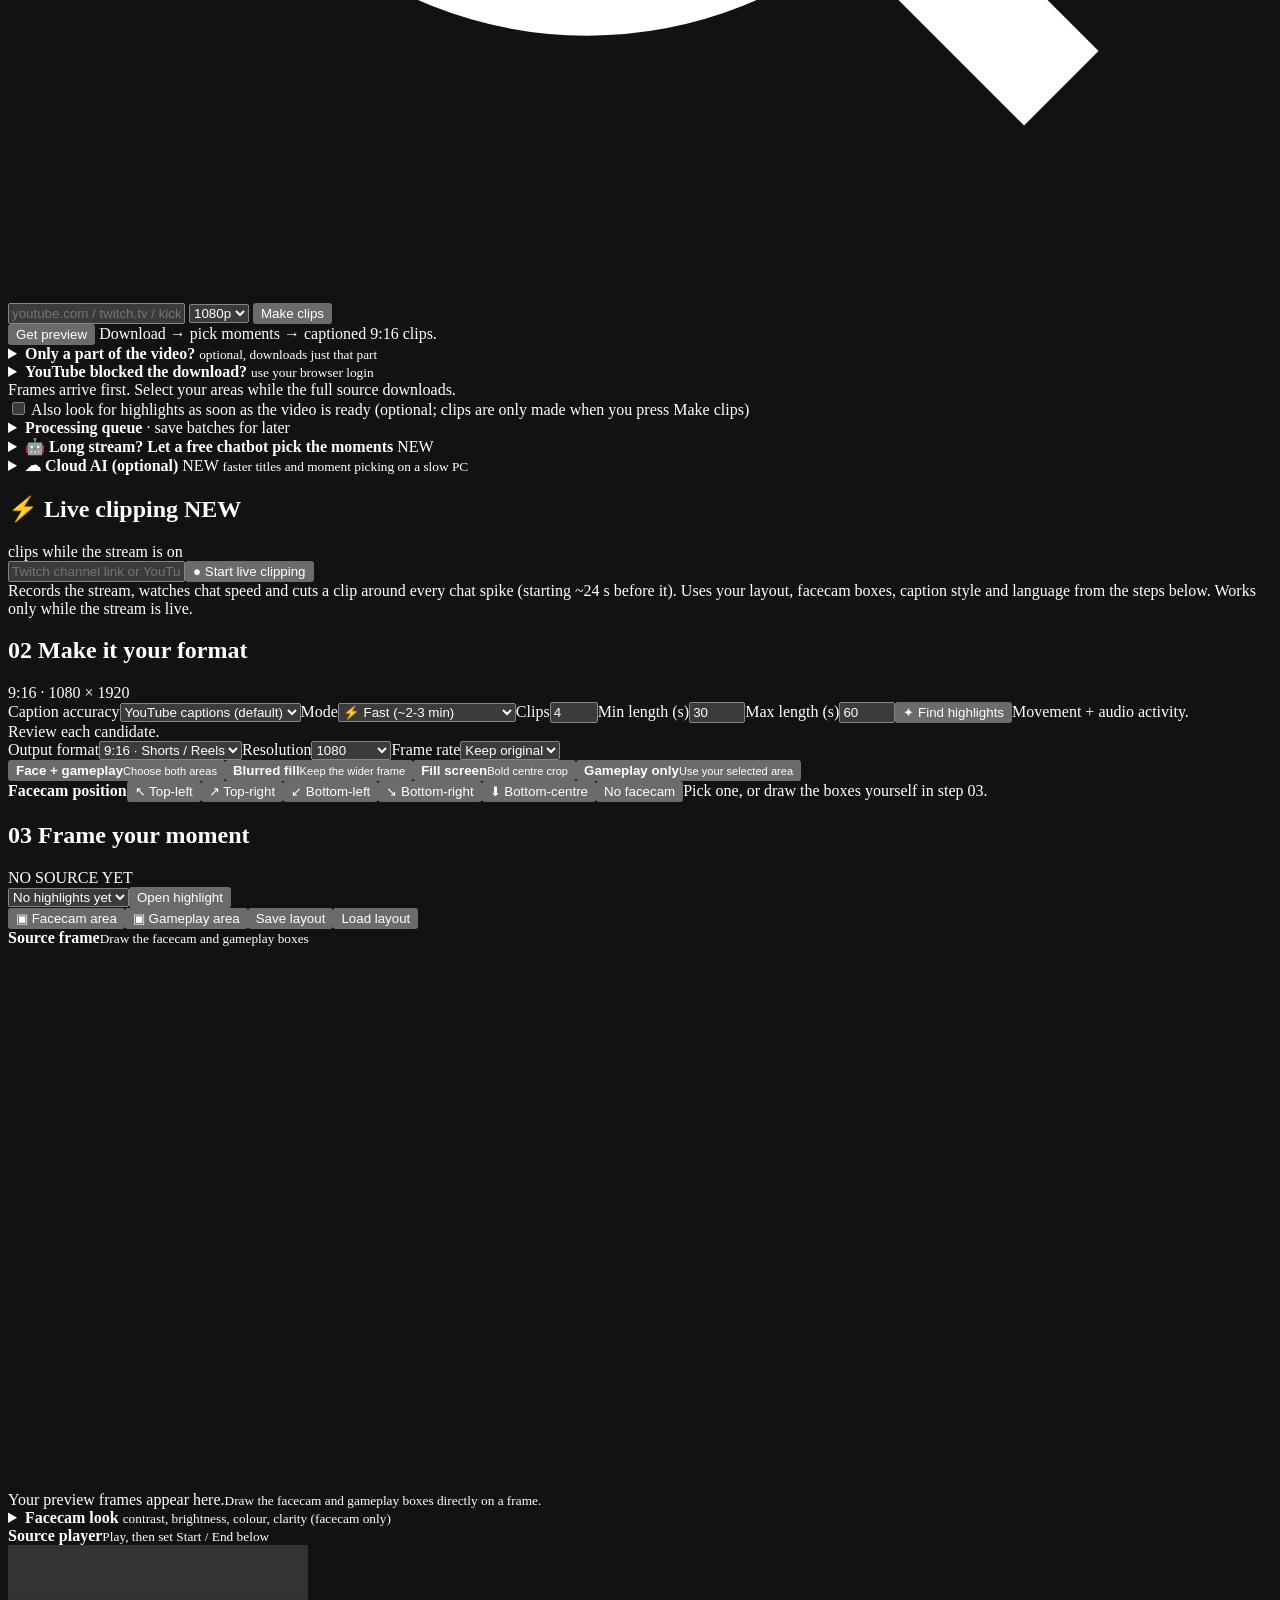
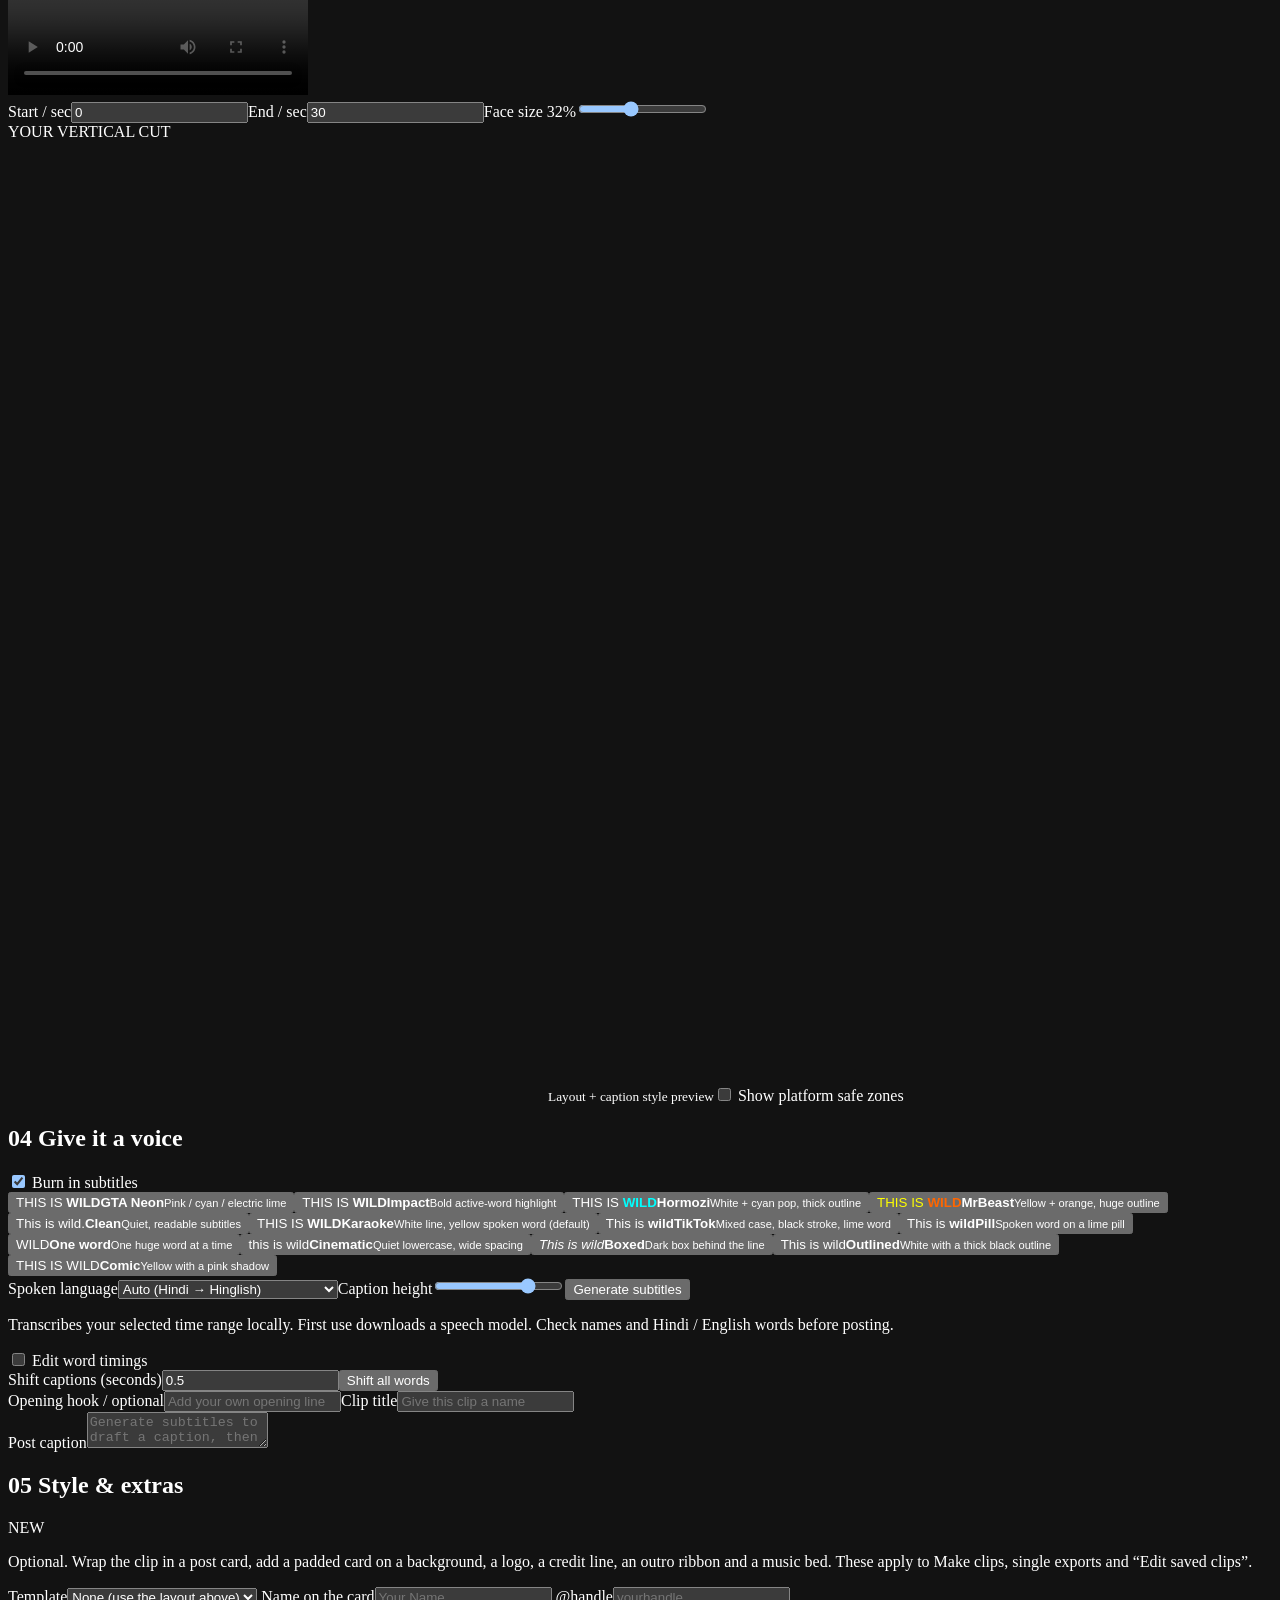
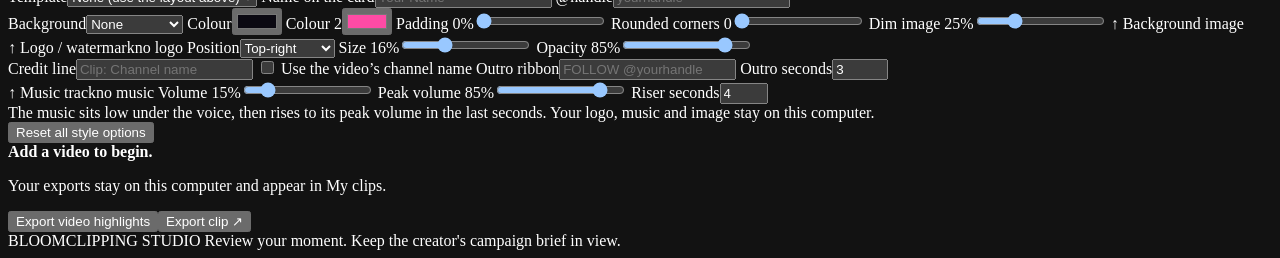
==== commit d47ec5b1: "Add hero sample video with mute toggle and @bloomgtavi handle. Co-authored-by: Cursor <cursoragent@c" ====
--- a/index.html
+++ b/index.html
@@ -1,4 +1,4 @@
-<!doctype html><html lang="en"><head><meta charset="utf-8"><meta name="color-scheme" content="dark"><meta name="viewport" content="width=device-width,initial-scale=1"><title>BloomClipping</title><link rel="manifest" href="/app.webmanifest"><meta name="theme-color" content="#b8ff3c"><link rel="stylesheet" href="/assets/style.css?v=20261125-bloom1"><link rel="stylesheet" href="/assets/composer.css?v=20261125-bloom1"><link rel="stylesheet" href="/assets/right-bar.css?v=20261125-bloom1"><link rel="stylesheet" href="/assets/editor.css?v=20261125-bloom1"><link rel="stylesheet" href="/assets/modes.css?v=20261125-bloom1"><link rel="stylesheet" href="/assets/campaigns.css?v=20261125-bloom1"><link rel="stylesheet" href="/assets/youtube-feed.css?v=20261125-bloom1"><link rel="stylesheet" href="/assets/choppity-ui.css?v=20261125-brain4"></head><body>
+<!doctype html><html lang="en"><head><meta charset="utf-8"><meta name="color-scheme" content="dark"><meta name="viewport" content="width=device-width,initial-scale=1"><title>BloomClipping</title><link rel="manifest" href="/app.webmanifest"><meta name="theme-color" content="#b8ff3c"><link rel="stylesheet" href="/assets/style.css?v=20261125-bloom1"><link rel="stylesheet" href="/assets/composer.css?v=20261125-bloom1"><link rel="stylesheet" href="/assets/right-bar.css?v=20261125-bloom1"><link rel="stylesheet" href="/assets/editor.css?v=20261125-bloom1"><link rel="stylesheet" href="/assets/modes.css?v=20261125-bloom1"><link rel="stylesheet" href="/assets/campaigns.css?v=20261125-bloom1"><link rel="stylesheet" href="/assets/youtube-feed.css?v=20261125-bloom1"><link rel="stylesheet" href="/assets/choppity-ui.css?v=20261125-brain5"></head><body>
 <div id="nav-backdrop" class="nav-backdrop" hidden></div>
 <aside class="sidebar nav-drawer" id="nav-drawer" aria-hidden="true">
 <a class="brand" href="/"><span style="display:inline-grid;place-items:center;width:34px;height:34px;border-radius:10px;background:#111114;border:1px solid #27272a;color:#c8f53a;font-size:18px">✂</span> <div>bloomclipping<small>LOCAL CLIP STUDIO</small></div></a><div class="nav-label">WORKSPACE</div><button class="nav active" data-view="editor">◫ &nbsp; Create clips</button><button class="nav" data-view="library">▦ &nbsp; My clips <span id="library-count">0</span></button><button type="button" class="nav" data-view="youtube">&#9654; &nbsp; YouTube <span id="youtube-live-count" hidden></span></button><button type="button" class="nav" data-view="creators">&#9673; &nbsp; Creators</button><button type="button" class="nav" id="side-campaigns" aria-haspopup="dialog">&#127919; &nbsp; Campaigns</button><div class="side-supporters" id="supporters" hidden><div class="nav-label">SUPPORTERS</div><div id="supporters-list" class="supporters-list"></div></div><div class="side-note">● Your machine. Your clips.<p>Independent local processing.<br>No clipping subscription.</p></div><div class="signature">BUILT FOR THE NEXT HIGHLIGHT.<small>BloomClipping · local open-source</small></div>
@@ -10,12 +10,18 @@
   <a class="top-brand" href="/"><span class="top-mark">✂</span><b>bloomclipping</b></a>
   <button type="button" class="status-pill" id="status-pill" title="System status">System</button>
 </header>
-<main><header>
-  <div class="eyebrow">Local clip studio</div>
-  <div class="brand-hero">bloomclipping</div>
-  <div class="top"><h1>Turn long videos into <em>short viral clips</em> with AI.</h1></div>
-  <p class="hero-lead">Paste a link. Finds the best moments, crops to 9:16, and burns in captions — on your Mac.</p>
-  <a class="ig-handle" href="https://instagram.com/bloomgtavi" target="_blank" rel="noopener noreferrer" aria-label="Instagram @bloomgtavi">Instagram · @bloomgtavi</a>
+<main><header class="hero-block">
+  <div class="hero-copy">
+    <div class="eyebrow">Local clip studio</div>
+    <div class="brand-hero">bloomclipping</div>
+    <div class="top"><h1>Turn long videos into <em>short viral clips</em> with AI.</h1></div>
+    <p class="hero-lead">Paste a link. Finds the best moments, crops to 9:16, and burns in captions — on your Mac.</p>
+    <a class="ig-handle" href="https://instagram.com/bloomgtavi" target="_blank" rel="noopener noreferrer" aria-label="Instagram @bloomgtavi">Instagram · @bloomgtavi</a>
+  </div>
+  <div class="hero-media">
+    <video id="hero-video" src="/assets/hero.mp4?v=1" autoplay muted loop playsinline preload="metadata" aria-label="BloomClipping sample clip"></video>
+    <button type="button" class="hero-mute" id="hero-mute" aria-pressed="true" aria-controls="hero-video">Unmute</button>
+  </div>
 </header><div class="readiness" id="readiness" role="status" aria-label="System check" hidden></div><section id="editor-view">
 <section class="panel import-panel">
 <div class="section-head"><h2>Paste a link</h2><label class="upload">Upload video<input id="file" type="file" accept="video/*" hidden></label></div>
@@ -136,4 +142,4 @@
   </section>
 </section>
 </main><script src="/assets/app.js?v=20261125-brain2"></script>
-<script src="/assets/extras.js?v=20261124-time1"></script><script src="/assets/transcripts.js?v=20261121-src6"></script><script src="/assets/vision.js?v=20261121-src6"></script><script src="/assets/studio.js?v=20261124-2"></script><script src="/assets/composer.js?v=20261125-brain1"></script><script src="/assets/sidebar.js?v=20261125-brain2"></script><script src="/assets/library.js?v=20261124-r11"></script><script src="/assets/capdraw.js?v=20261124-r21"></script><script src="/assets/right-bar.js?v=20261124-r25"></script><script src="/assets/editor.js?v=20261124-r32"></script><script src="/assets/modes.js?v=20261125-shell2"></script><script src="/assets/campaigns.js?v=20261125-bloom1"></script><script src="/assets/youtube-feed.js?v=20261124-r2"></script></body></html>
+<script src="/assets/extras.js?v=20261124-time1"></script><script src="/assets/transcripts.js?v=20261121-src6"></script><script src="/assets/vision.js?v=20261121-src6"></script><script src="/assets/studio.js?v=20261124-2"></script><script src="/assets/composer.js?v=20261125-brain1"></script><script src="/assets/sidebar.js?v=20261125-brain5"></script><script src="/assets/library.js?v=20261124-r11"></script><script src="/assets/capdraw.js?v=20261124-r21"></script><script src="/assets/right-bar.js?v=20261124-r25"></script><script src="/assets/editor.js?v=20261124-r32"></script><script src="/assets/modes.js?v=20261125-shell2"></script><script src="/assets/campaigns.js?v=20261125-bloom1"></script><script src="/assets/youtube-feed.js?v=20261124-r2"></script></body></html>
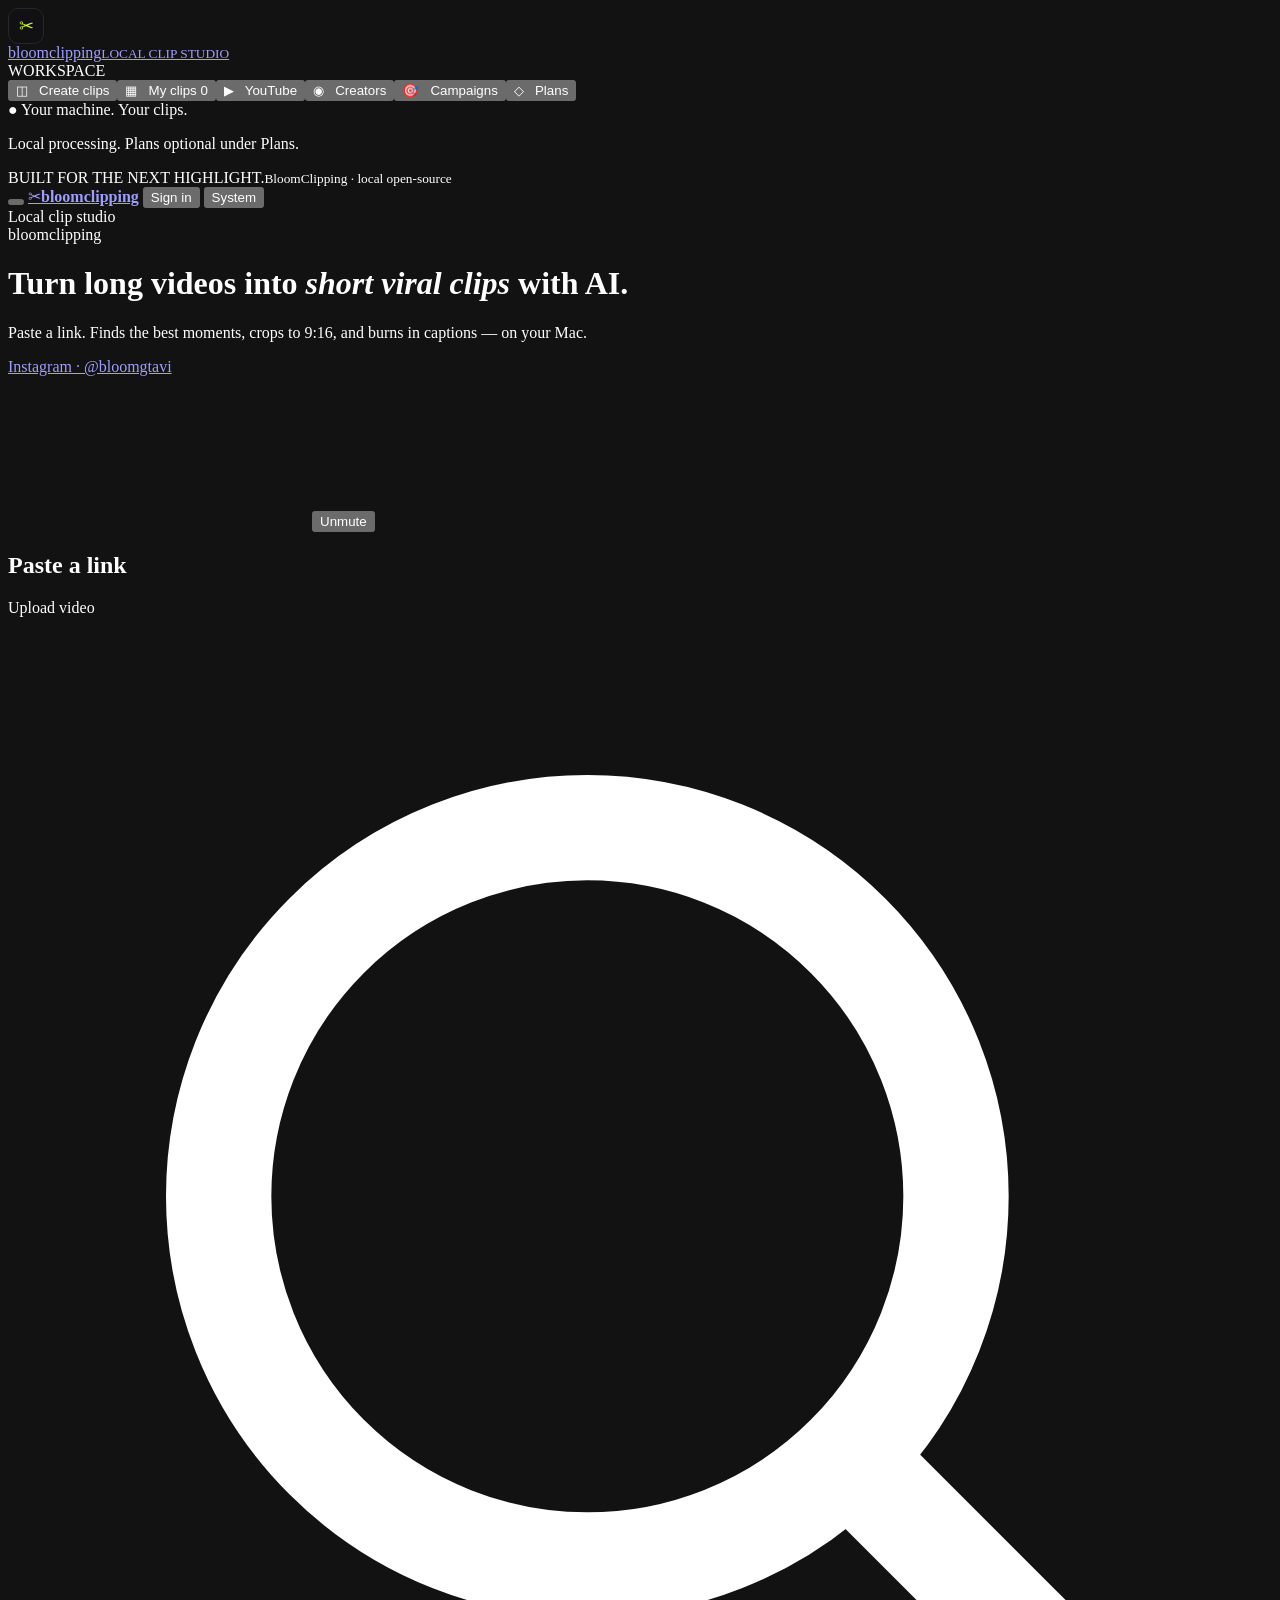
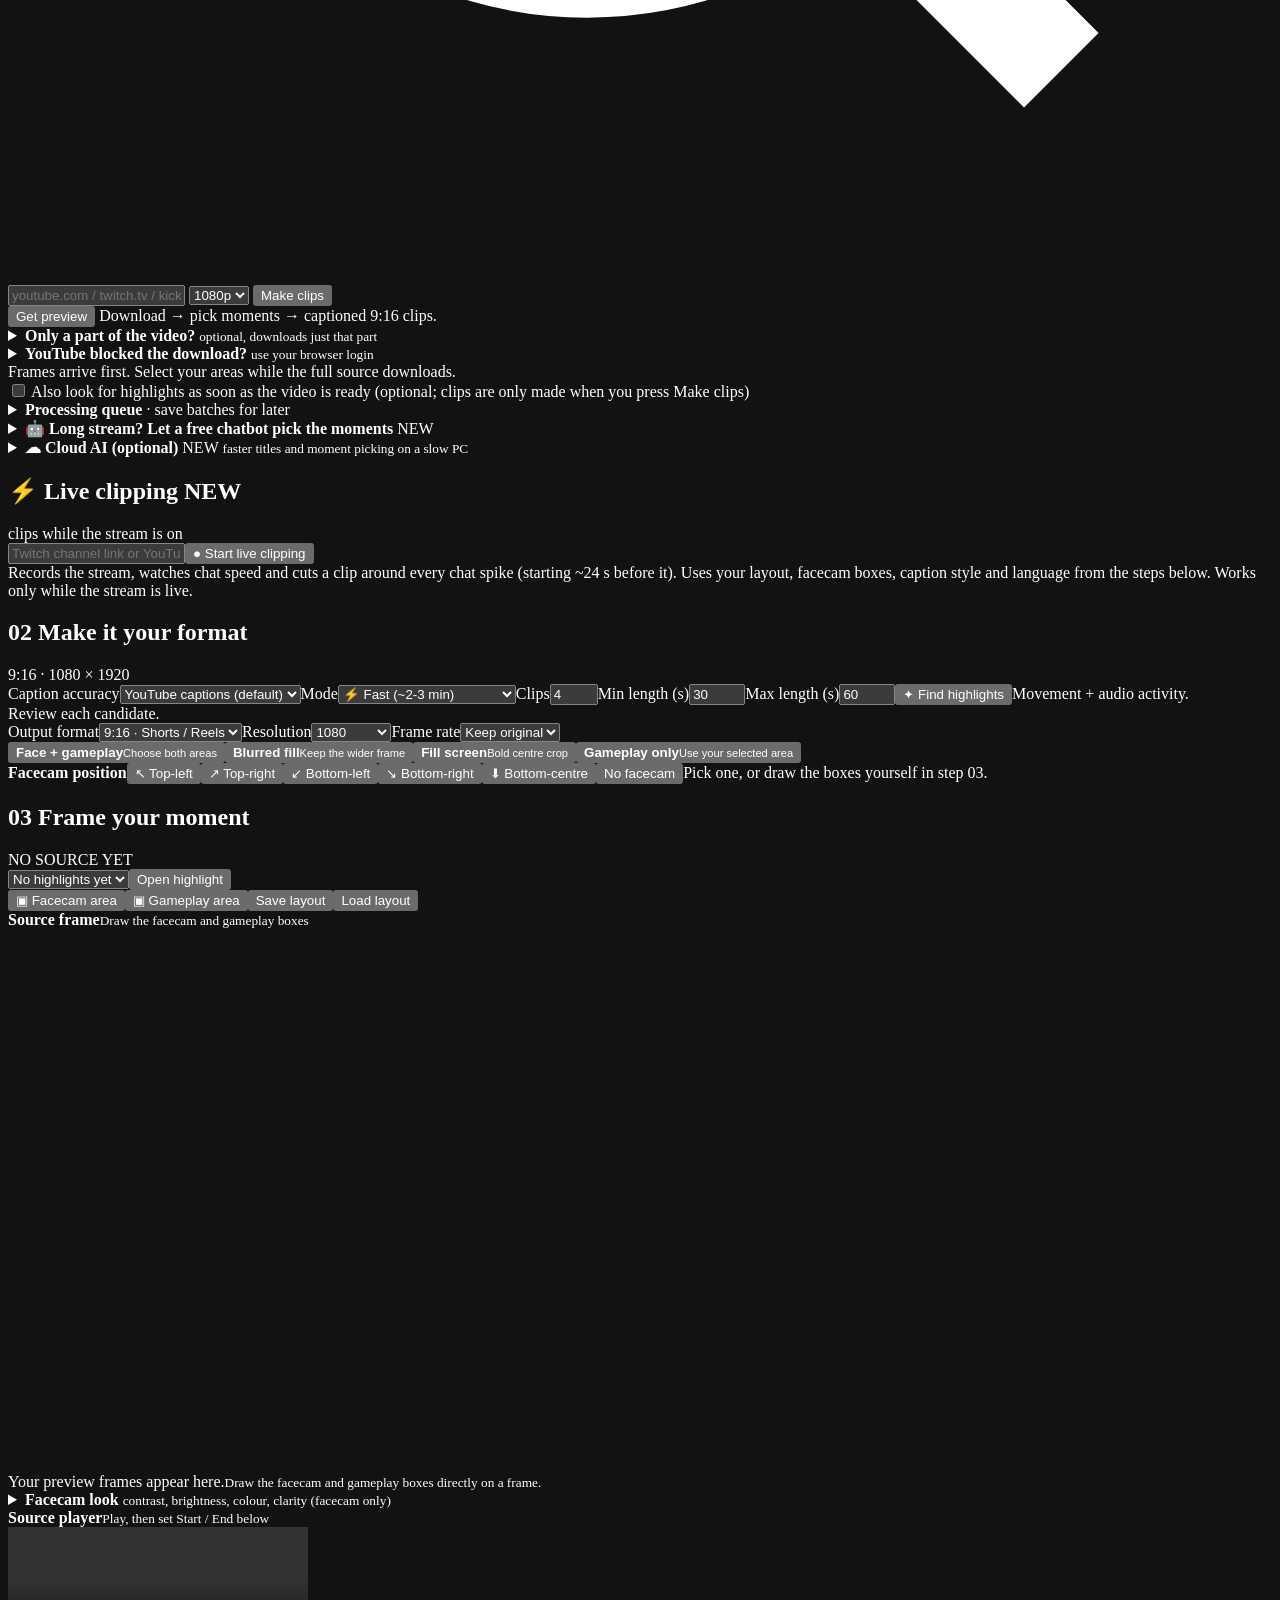
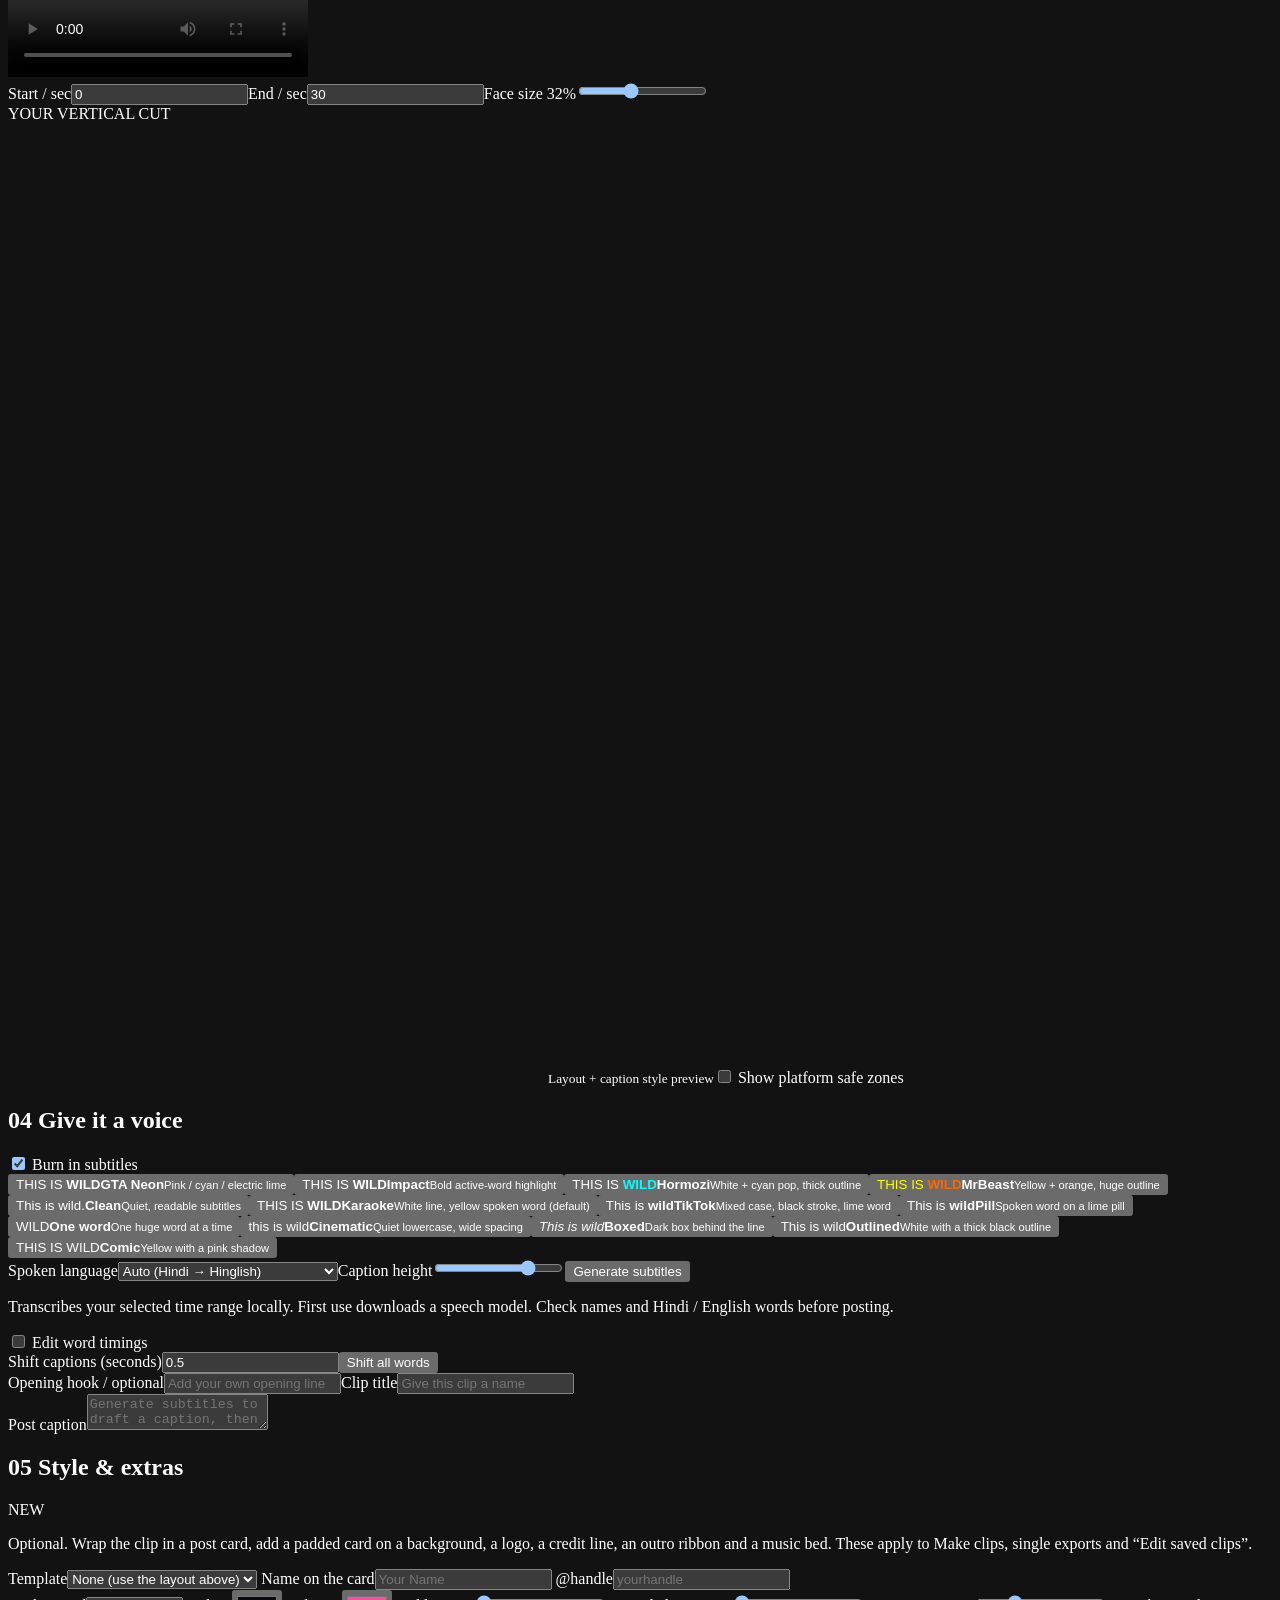
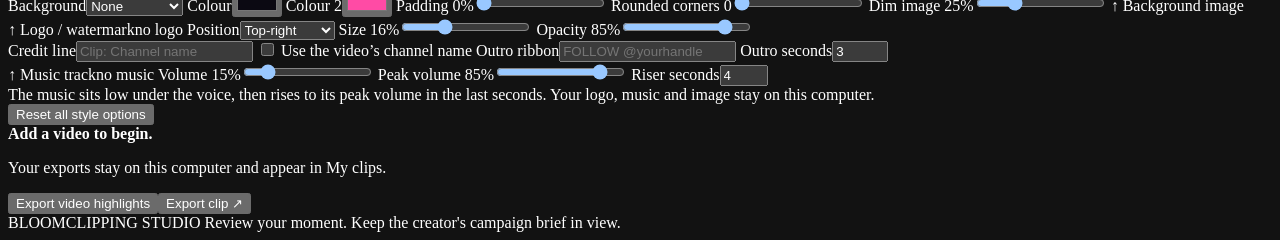
==== commit e3d121d0: "Add Plans (₹19 / ₹99 / ₹199) and Google login. Co-authored-by: Cursor <cursoragent@cursor.com>" ====
--- a/index.html
+++ b/index.html
@@ -1,13 +1,14 @@
-<!doctype html><html lang="en"><head><meta charset="utf-8"><meta name="color-scheme" content="dark"><meta name="viewport" content="width=device-width,initial-scale=1"><title>BloomClipping</title><link rel="manifest" href="/app.webmanifest"><meta name="theme-color" content="#b8ff3c"><link rel="stylesheet" href="/assets/style.css?v=20261125-bloom1"><link rel="stylesheet" href="/assets/composer.css?v=20261125-bloom1"><link rel="stylesheet" href="/assets/right-bar.css?v=20261125-bloom1"><link rel="stylesheet" href="/assets/editor.css?v=20261125-bloom1"><link rel="stylesheet" href="/assets/modes.css?v=20261125-bloom1"><link rel="stylesheet" href="/assets/campaigns.css?v=20261125-bloom1"><link rel="stylesheet" href="/assets/youtube-feed.css?v=20261125-bloom1"><link rel="stylesheet" href="/assets/choppity-ui.css?v=20261125-brain5"></head><body>
+<!doctype html><html lang="en"><head><meta charset="utf-8"><meta name="color-scheme" content="dark"><meta name="viewport" content="width=device-width,initial-scale=1"><title>BloomClipping</title><link rel="manifest" href="/app.webmanifest"><meta name="theme-color" content="#b8ff3c"><link rel="stylesheet" href="/assets/style.css?v=20261125-bloom1"><link rel="stylesheet" href="/assets/composer.css?v=20261125-bloom1"><link rel="stylesheet" href="/assets/right-bar.css?v=20261125-bloom1"><link rel="stylesheet" href="/assets/editor.css?v=20261125-bloom1"><link rel="stylesheet" href="/assets/modes.css?v=20261125-bloom1"><link rel="stylesheet" href="/assets/campaigns.css?v=20261125-bloom1"><link rel="stylesheet" href="/assets/youtube-feed.css?v=20261125-bloom1"><link rel="stylesheet" href="/assets/choppity-ui.css?v=20261125-plans1"></head><body>
 <div id="nav-backdrop" class="nav-backdrop" hidden></div>
 <aside class="sidebar nav-drawer" id="nav-drawer" aria-hidden="true">
-<a class="brand" href="/"><span style="display:inline-grid;place-items:center;width:34px;height:34px;border-radius:10px;background:#111114;border:1px solid #27272a;color:#c8f53a;font-size:18px">✂</span> <div>bloomclipping<small>LOCAL CLIP STUDIO</small></div></a><div class="nav-label">WORKSPACE</div><button class="nav active" data-view="editor">◫ &nbsp; Create clips</button><button class="nav" data-view="library">▦ &nbsp; My clips <span id="library-count">0</span></button><button type="button" class="nav" data-view="youtube">&#9654; &nbsp; YouTube <span id="youtube-live-count" hidden></span></button><button type="button" class="nav" data-view="creators">&#9673; &nbsp; Creators</button><button type="button" class="nav" id="side-campaigns" aria-haspopup="dialog">&#127919; &nbsp; Campaigns</button><div class="side-supporters" id="supporters" hidden><div class="nav-label">SUPPORTERS</div><div id="supporters-list" class="supporters-list"></div></div><div class="side-note">● Your machine. Your clips.<p>Independent local processing.<br>No clipping subscription.</p></div><div class="signature">BUILT FOR THE NEXT HIGHLIGHT.<small>BloomClipping · local open-source</small></div>
+<a class="brand" href="/"><span style="display:inline-grid;place-items:center;width:34px;height:34px;border-radius:10px;background:#111114;border:1px solid #27272a;color:#c8f53a;font-size:18px">✂</span> <div>bloomclipping<small>LOCAL CLIP STUDIO</small></div></a><div class="nav-label">WORKSPACE</div><button class="nav active" data-view="editor">◫ &nbsp; Create clips</button><button class="nav" data-view="library">▦ &nbsp; My clips <span id="library-count">0</span></button><button type="button" class="nav" data-view="youtube">&#9654; &nbsp; YouTube <span id="youtube-live-count" hidden></span></button><button type="button" class="nav" data-view="creators">&#9673; &nbsp; Creators</button><button type="button" class="nav" id="side-campaigns" aria-haspopup="dialog">&#127919; &nbsp; Campaigns</button><button class="nav" data-view="plans">◇ &nbsp; Plans</button><div class="side-supporters" id="supporters" hidden><div class="nav-label">SUPPORTERS</div><div id="supporters-list" class="supporters-list"></div></div><div class="side-note">● Your machine. Your clips.<p>Local processing. Plans optional under Plans.</p></div><div class="signature">BUILT FOR THE NEXT HIGHLIGHT.<small>BloomClipping · local open-source</small></div>
 </aside>
 <header class="topbar" id="topbar">
   <button type="button" class="menu-btn" id="menu-btn" aria-label="Open menu" aria-controls="nav-drawer" aria-expanded="false">
     <span></span><span></span><span></span>
   </button>
   <a class="top-brand" href="/"><span class="top-mark">✂</span><b>bloomclipping</b></a>
+  <button type="button" class="account-pill" id="account-pill" title="Plans & login">Sign in</button>
   <button type="button" class="status-pill" id="status-pill" title="System status">System</button>
 </header>
 <main><header class="hero-block">
@@ -141,5 +142,17 @@
     <div id="creator-list"></div>
   </section>
 </section>
-</main><script src="/assets/app.js?v=20261125-brain2"></script>
-<script src="/assets/extras.js?v=20261124-time1"></script><script src="/assets/transcripts.js?v=20261121-src6"></script><script src="/assets/vision.js?v=20261121-src6"></script><script src="/assets/studio.js?v=20261124-2"></script><script src="/assets/composer.js?v=20261125-brain1"></script><script src="/assets/sidebar.js?v=20261125-brain5"></script><script src="/assets/library.js?v=20261124-r11"></script><script src="/assets/capdraw.js?v=20261124-r21"></script><script src="/assets/right-bar.js?v=20261124-r25"></script><script src="/assets/editor.js?v=20261124-r32"></script><script src="/assets/modes.js?v=20261125-shell2"></script><script src="/assets/campaigns.js?v=20261125-bloom1"></script><script src="/assets/youtube-feed.js?v=20261124-r2"></script></body></html>
+<section id="plans-view" hidden aria-labelledby="plans-title">
+  <header class="plans-head">
+    <div>
+      <div class="eyebrow">Pricing</div>
+      <h2 id="plans-title">Plans &amp; login</h2>
+      <p>Sign in with Google, pick a plan, and keep clipping. Prices in Indian rupees.</p>
+    </div>
+  </header>
+  <section class="panel auth-panel" id="auth-card" aria-label="Account"></section>
+  <div class="plans-grid" id="plans-grid" role="list"></div>
+  <p class="muted" id="plans-note" role="status"></p>
+</section>
+</main><script src="/assets/app.js?v=20261125-plans1"></script>
+<script src="/assets/extras.js?v=20261124-time1"></script><script src="/assets/transcripts.js?v=20261121-src6"></script><script src="/assets/vision.js?v=20261121-src6"></script><script src="/assets/studio.js?v=20261124-2"></script><script src="/assets/composer.js?v=20261125-brain1"></script><script src="/assets/sidebar.js?v=20261125-brain5"></script><script src="/assets/library.js?v=20261124-r11"></script><script src="/assets/capdraw.js?v=20261124-r21"></script><script src="/assets/right-bar.js?v=20261124-r25"></script><script src="/assets/editor.js?v=20261124-r32"></script><script src="/assets/modes.js?v=20261125-shell2"></script><script src="/assets/campaigns.js?v=20261125-bloom1"></script><script src="/assets/youtube-feed.js?v=20261124-r2"></script><script src="/assets/billing.js?v=20261125-plans1"></script></body></html>
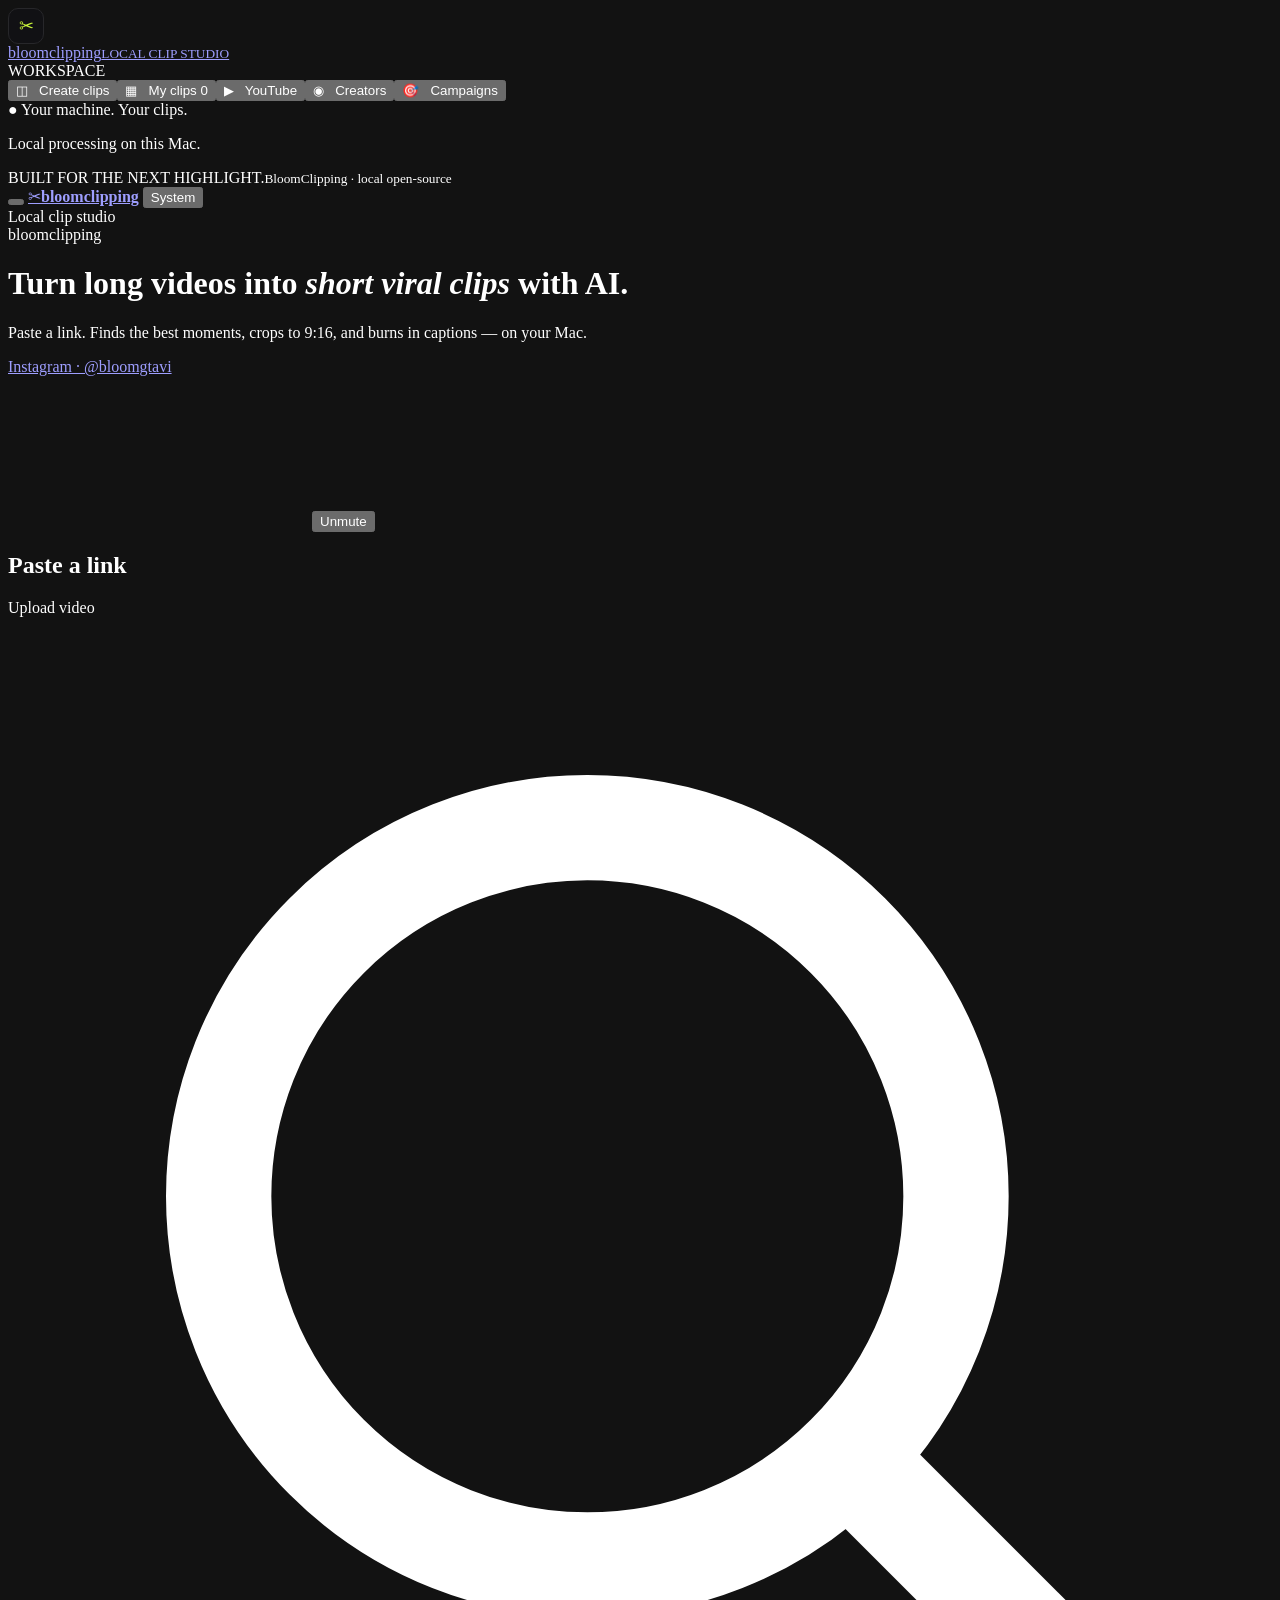
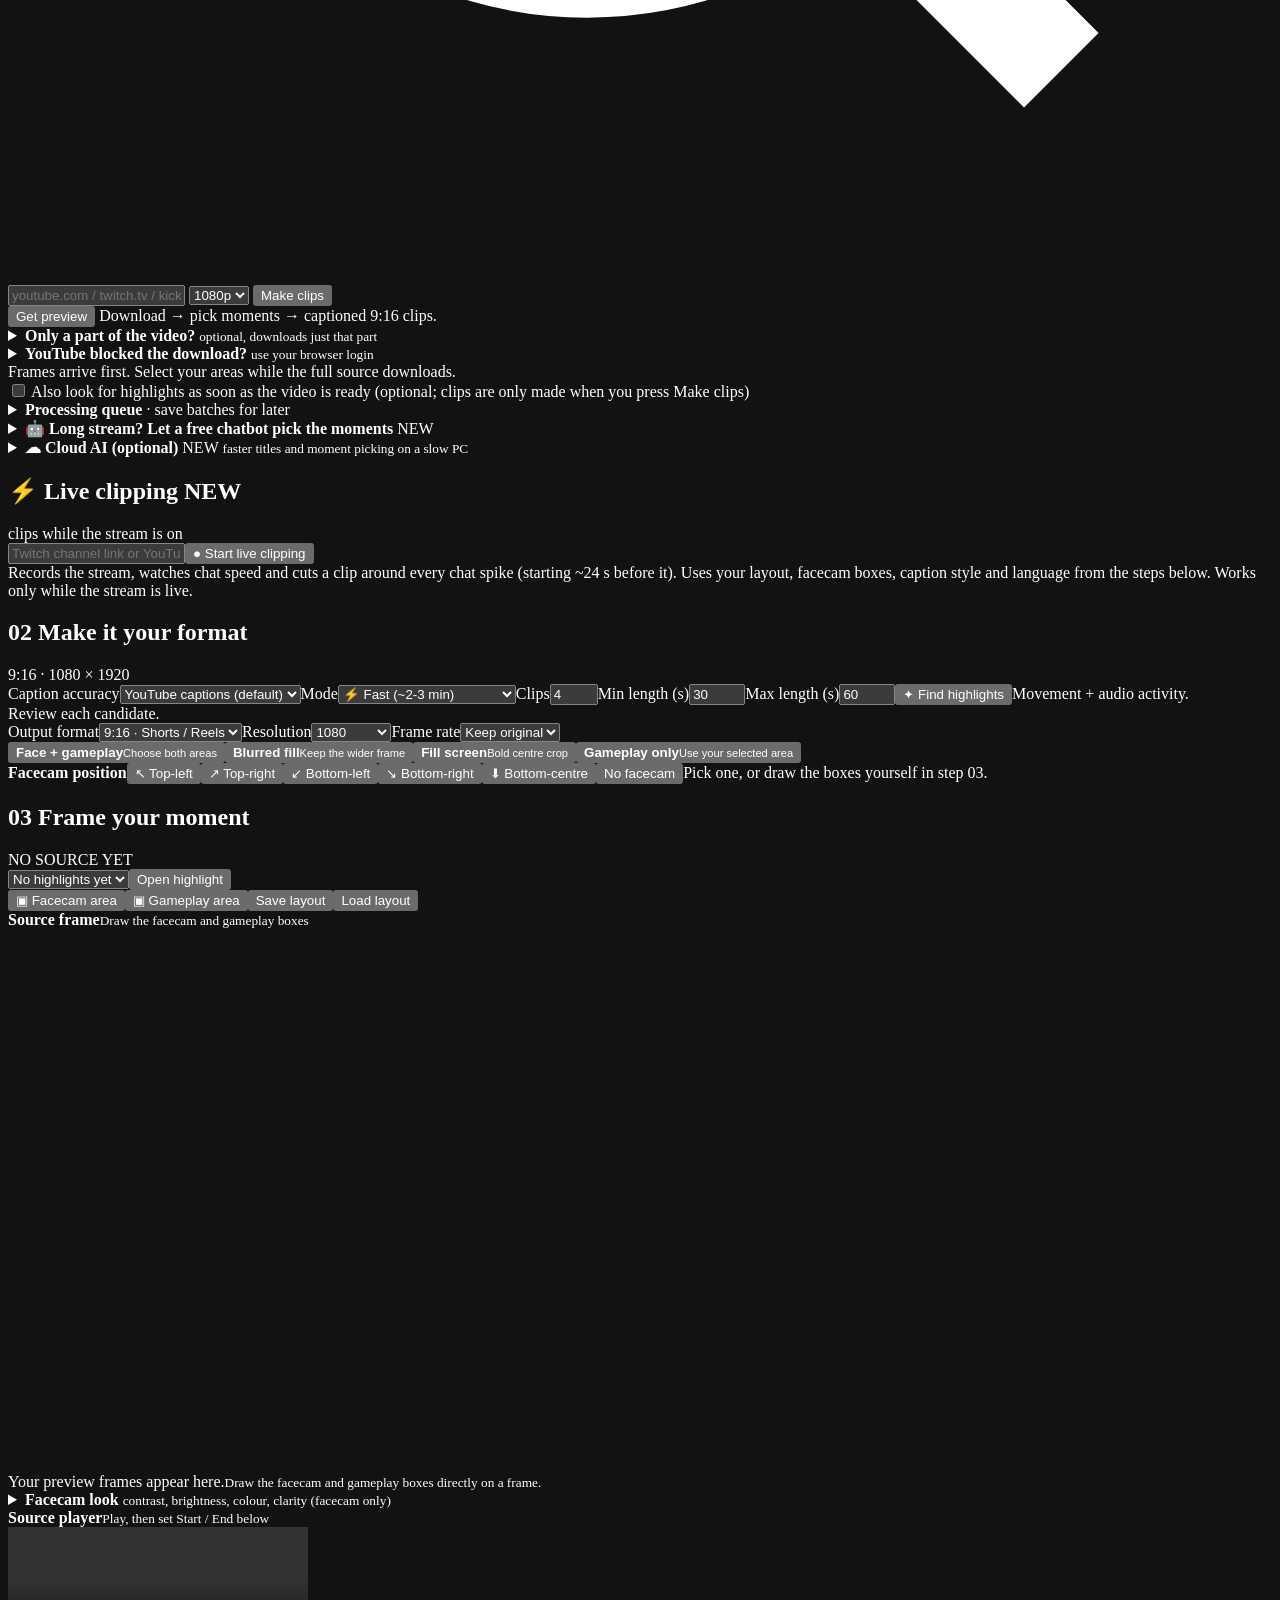
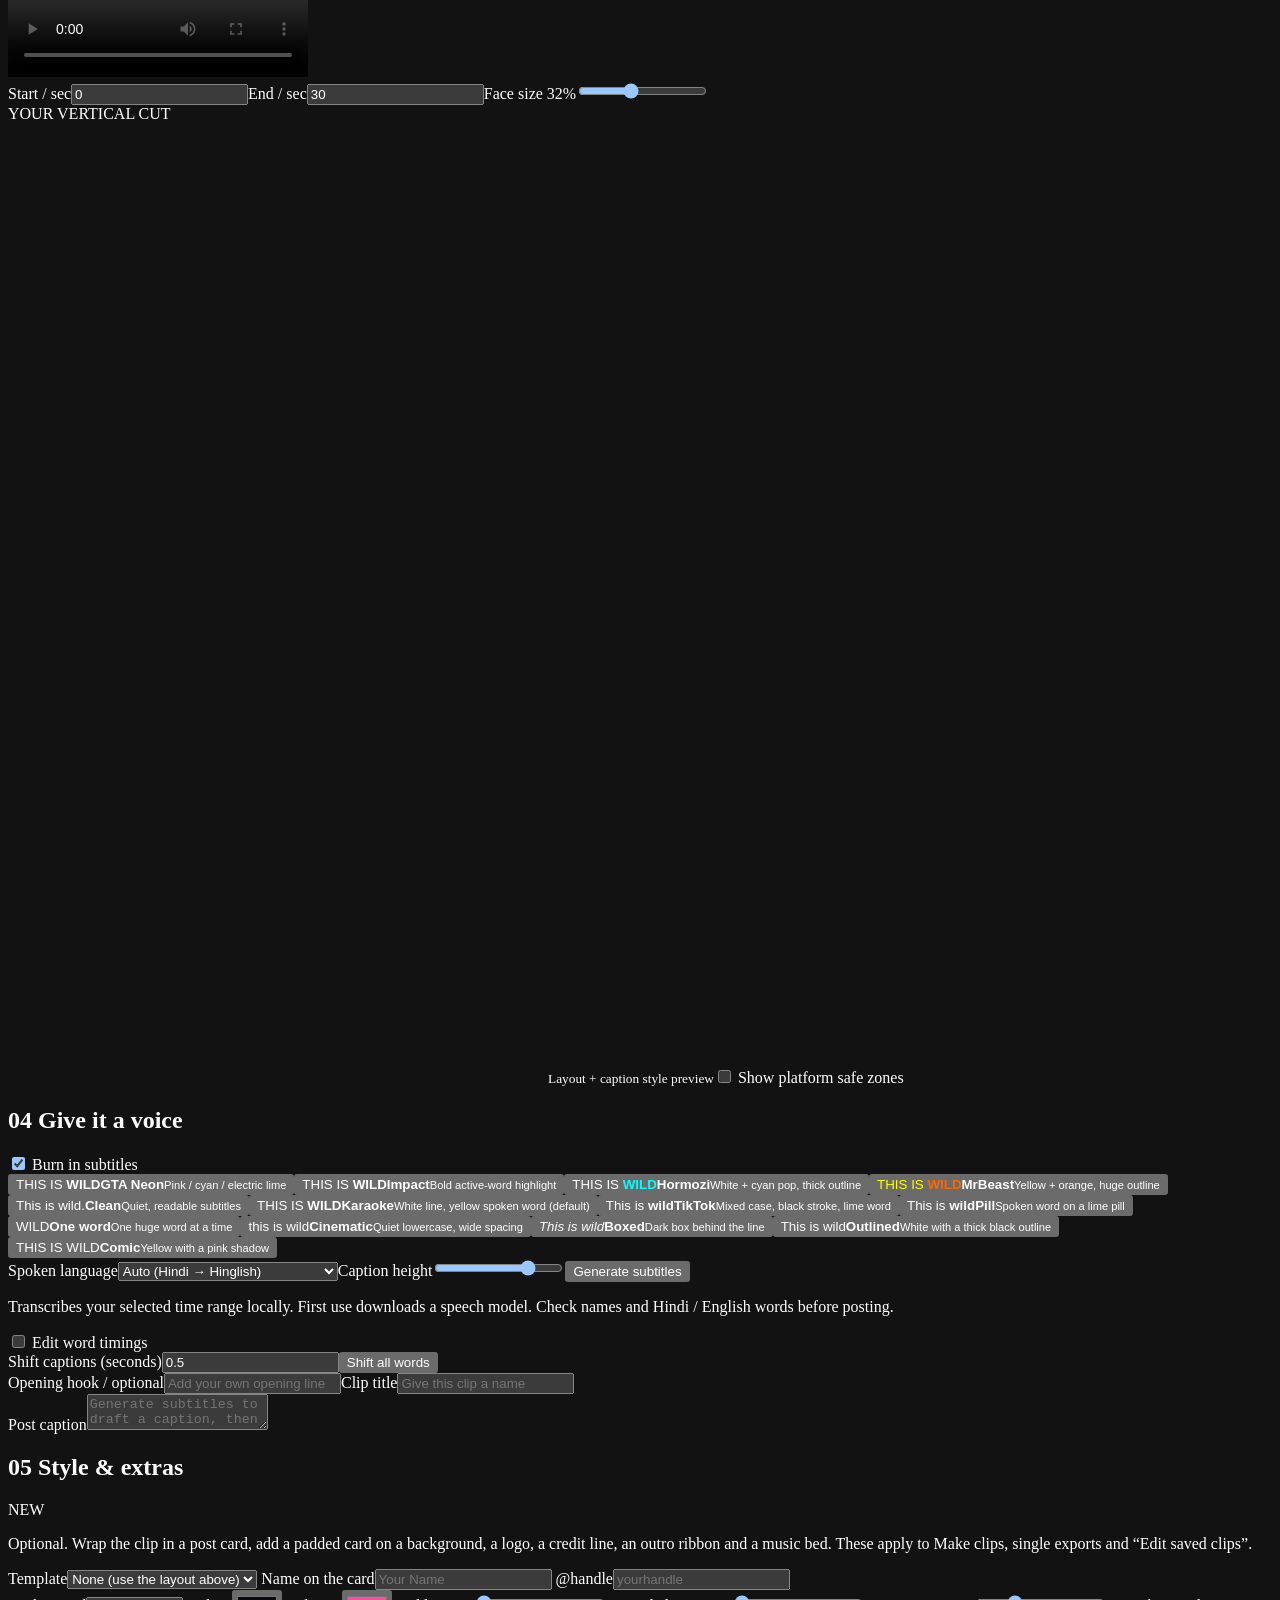
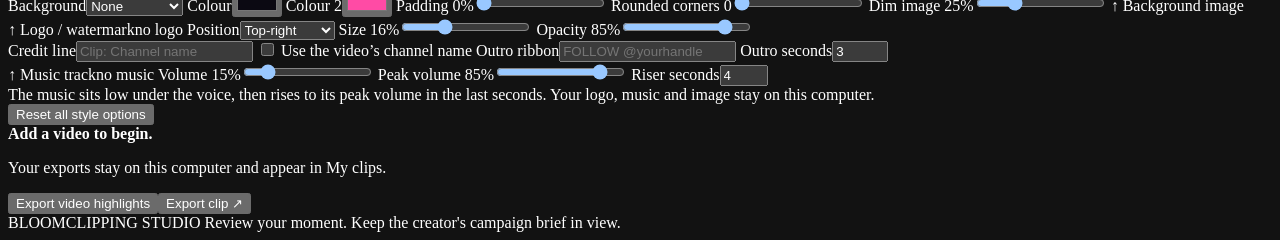
==== commit d54d744c: "Remove Plans and login from the local studio UI. Drop billing/auth so the app stays a free local cli" ====
--- a/index.html
+++ b/index.html
@@ -1,14 +1,13 @@
-<!doctype html><html lang="en"><head><meta charset="utf-8"><meta name="color-scheme" content="dark"><meta name="viewport" content="width=device-width,initial-scale=1"><title>BloomClipping</title><link rel="manifest" href="/app.webmanifest"><meta name="theme-color" content="#b8ff3c"><link rel="stylesheet" href="/assets/style.css?v=20261125-bloom1"><link rel="stylesheet" href="/assets/composer.css?v=20261125-bloom1"><link rel="stylesheet" href="/assets/right-bar.css?v=20261125-bloom1"><link rel="stylesheet" href="/assets/editor.css?v=20261125-bloom1"><link rel="stylesheet" href="/assets/modes.css?v=20261125-bloom1"><link rel="stylesheet" href="/assets/campaigns.css?v=20261125-bloom1"><link rel="stylesheet" href="/assets/youtube-feed.css?v=20261125-bloom1"><link rel="stylesheet" href="/assets/choppity-ui.css?v=20261125-plans1"></head><body>
+<!doctype html><html lang="en"><head><meta charset="utf-8"><meta name="color-scheme" content="dark"><meta name="viewport" content="width=device-width,initial-scale=1"><title>BloomClipping</title><link rel="manifest" href="/app.webmanifest"><meta name="theme-color" content="#b8ff3c"><link rel="stylesheet" href="/assets/style.css?v=20261125-bloom1"><link rel="stylesheet" href="/assets/composer.css?v=20261125-bloom1"><link rel="stylesheet" href="/assets/right-bar.css?v=20261125-bloom1"><link rel="stylesheet" href="/assets/editor.css?v=20261125-bloom1"><link rel="stylesheet" href="/assets/modes.css?v=20261125-bloom1"><link rel="stylesheet" href="/assets/campaigns.css?v=20261125-bloom1"><link rel="stylesheet" href="/assets/youtube-feed.css?v=20261125-bloom1"><link rel="stylesheet" href="/assets/choppity-ui.css?v=20261125-nobill1"></head><body>
 <div id="nav-backdrop" class="nav-backdrop" hidden></div>
 <aside class="sidebar nav-drawer" id="nav-drawer" aria-hidden="true">
-<a class="brand" href="/"><span style="display:inline-grid;place-items:center;width:34px;height:34px;border-radius:10px;background:#111114;border:1px solid #27272a;color:#c8f53a;font-size:18px">✂</span> <div>bloomclipping<small>LOCAL CLIP STUDIO</small></div></a><div class="nav-label">WORKSPACE</div><button class="nav active" data-view="editor">◫ &nbsp; Create clips</button><button class="nav" data-view="library">▦ &nbsp; My clips <span id="library-count">0</span></button><button type="button" class="nav" data-view="youtube">&#9654; &nbsp; YouTube <span id="youtube-live-count" hidden></span></button><button type="button" class="nav" data-view="creators">&#9673; &nbsp; Creators</button><button type="button" class="nav" id="side-campaigns" aria-haspopup="dialog">&#127919; &nbsp; Campaigns</button><button class="nav" data-view="plans">◇ &nbsp; Plans</button><div class="side-supporters" id="supporters" hidden><div class="nav-label">SUPPORTERS</div><div id="supporters-list" class="supporters-list"></div></div><div class="side-note">● Your machine. Your clips.<p>Local processing. Plans optional under Plans.</p></div><div class="signature">BUILT FOR THE NEXT HIGHLIGHT.<small>BloomClipping · local open-source</small></div>
+<a class="brand" href="/"><span style="display:inline-grid;place-items:center;width:34px;height:34px;border-radius:10px;background:#111114;border:1px solid #27272a;color:#c8f53a;font-size:18px">✂</span> <div>bloomclipping<small>LOCAL CLIP STUDIO</small></div></a><div class="nav-label">WORKSPACE</div><button class="nav active" data-view="editor">◫ &nbsp; Create clips</button><button class="nav" data-view="library">▦ &nbsp; My clips <span id="library-count">0</span></button><button type="button" class="nav" data-view="youtube">&#9654; &nbsp; YouTube <span id="youtube-live-count" hidden></span></button><button type="button" class="nav" data-view="creators">&#9673; &nbsp; Creators</button><button type="button" class="nav" id="side-campaigns" aria-haspopup="dialog">&#127919; &nbsp; Campaigns</button><div class="side-supporters" id="supporters" hidden><div class="nav-label">SUPPORTERS</div><div id="supporters-list" class="supporters-list"></div></div><div class="side-note">● Your machine. Your clips.<p>Local processing on this Mac.</p></div><div class="signature">BUILT FOR THE NEXT HIGHLIGHT.<small>BloomClipping · local open-source</small></div>
 </aside>
 <header class="topbar" id="topbar">
   <button type="button" class="menu-btn" id="menu-btn" aria-label="Open menu" aria-controls="nav-drawer" aria-expanded="false">
     <span></span><span></span><span></span>
   </button>
   <a class="top-brand" href="/"><span class="top-mark">✂</span><b>bloomclipping</b></a>
-  <button type="button" class="account-pill" id="account-pill" title="Plans & login">Sign in</button>
   <button type="button" class="status-pill" id="status-pill" title="System status">System</button>
 </header>
 <main><header class="hero-block">
@@ -142,17 +141,5 @@
     <div id="creator-list"></div>
   </section>
 </section>
-<section id="plans-view" hidden aria-labelledby="plans-title">
-  <header class="plans-head">
-    <div>
-      <div class="eyebrow">Pricing</div>
-      <h2 id="plans-title">Plans &amp; login</h2>
-      <p>Sign in with Google, pick a plan, and keep clipping. Prices in Indian rupees.</p>
-    </div>
-  </header>
-  <section class="panel auth-panel" id="auth-card" aria-label="Account"></section>
-  <div class="plans-grid" id="plans-grid" role="list"></div>
-  <p class="muted" id="plans-note" role="status"></p>
-</section>
-</main><script src="/assets/app.js?v=20261125-plans1"></script>
-<script src="/assets/extras.js?v=20261124-time1"></script><script src="/assets/transcripts.js?v=20261121-src6"></script><script src="/assets/vision.js?v=20261121-src6"></script><script src="/assets/studio.js?v=20261124-2"></script><script src="/assets/composer.js?v=20261125-brain1"></script><script src="/assets/sidebar.js?v=20261125-brain5"></script><script src="/assets/library.js?v=20261124-r11"></script><script src="/assets/capdraw.js?v=20261124-r21"></script><script src="/assets/right-bar.js?v=20261124-r25"></script><script src="/assets/editor.js?v=20261124-r32"></script><script src="/assets/modes.js?v=20261125-shell2"></script><script src="/assets/campaigns.js?v=20261125-bloom1"></script><script src="/assets/youtube-feed.js?v=20261124-r2"></script><script src="/assets/billing.js?v=20261125-plans1"></script></body></html>
+</main><script src="/assets/app.js?v=20261125-nobill1"></script>
+<script src="/assets/extras.js?v=20261124-time1"></script><script src="/assets/transcripts.js?v=20261121-src6"></script><script src="/assets/vision.js?v=20261121-src6"></script><script src="/assets/studio.js?v=20261124-2"></script><script src="/assets/composer.js?v=20261125-brain1"></script><script src="/assets/sidebar.js?v=20261125-brain5"></script><script src="/assets/library.js?v=20261124-r11"></script><script src="/assets/capdraw.js?v=20261124-r21"></script><script src="/assets/right-bar.js?v=20261124-r25"></script><script src="/assets/editor.js?v=20261124-r32"></script><script src="/assets/modes.js?v=20261125-shell2"></script><script src="/assets/campaigns.js?v=20261125-bloom1"></script><script src="/assets/youtube-feed.js?v=20261124-r2"></script></body></html>
